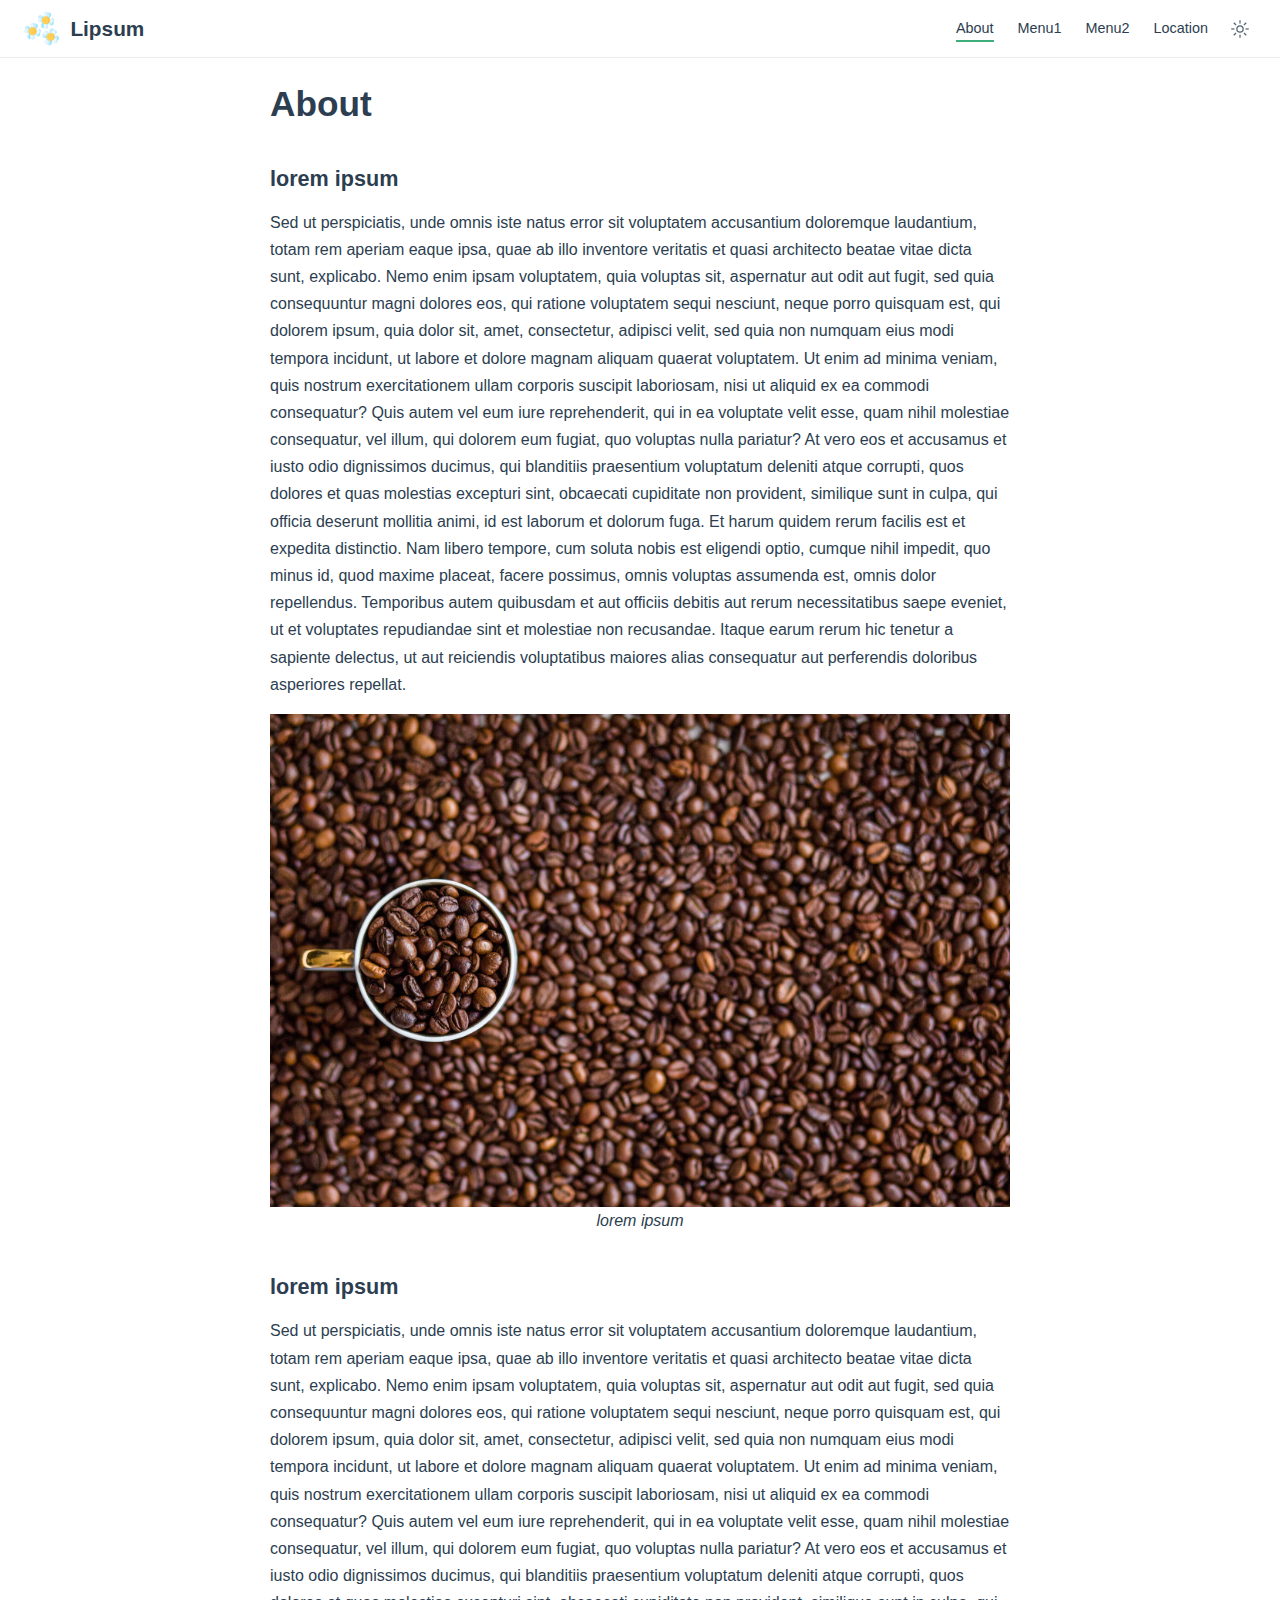
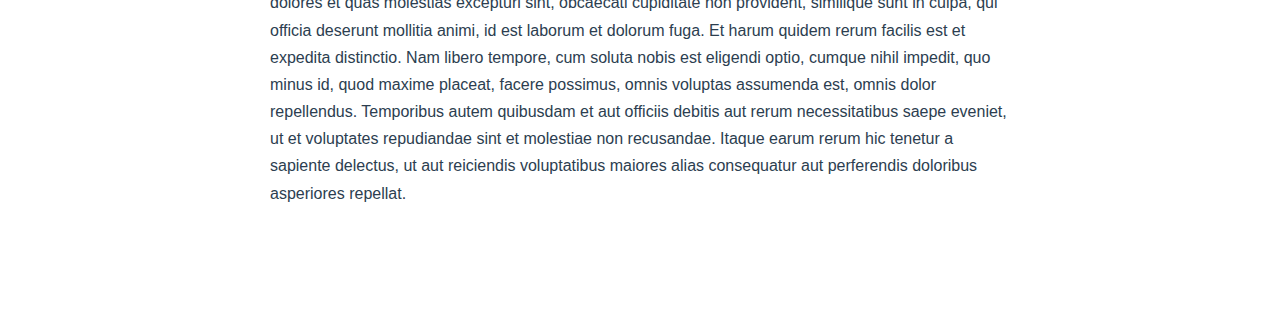
==== about/index.html @ 34686d44 "Add files via upload" ====
<!DOCTYPE html>
<html lang="ko-KR">
  <head>
    <meta charset="utf-8">
    <meta name="viewport" content="width=device-width,initial-scale=1">
    <meta name="generator" content="VuePress 2.0.0-beta.61">
    <style>
      :root {
        --c-bg: #fff;
      }
      html.dark {
        --c-bg: #22272e;
      }
      html, body {
        background-color: var(--c-bg);
      }
    </style>
    <script>
      const userMode = localStorage.getItem('vuepress-color-scheme');
			const systemDarkMode = window.matchMedia && window.matchMedia('(prefers-color-scheme: dark)').matches;
			if (userMode === 'dark' || (userMode !== 'light' && systemDarkMode)) {
				document.documentElement.classList.toggle('dark', true);
			}
    </script>
    <link rel="apple-touch-icon" sizes="180x180" href="/favicons/apple-touch-icon.png"><link rel="icon" type="image/png" sizes="32x32" href="/favicons/favicon-32x32.png"><link rel="icon" type="image/png" sizes="16x16" href="/favicons/favicon-16x16.png"><meta name="theme-color" content="#D1B2FF"><meta name="apple-mobile-web-app-capable" content="yes"><meta name="apple-mobile-web-app-status-bar-style" content="black"><title>About | Lipsum</title><meta name="description" content="Cafe">
    <link rel="preload" href="/assets/style-5d824f1e.css" as="style"><link rel="stylesheet" href="/assets/style-5d824f1e.css">
    <link rel="modulepreload" href="/assets/app-de735437.js"><link rel="modulepreload" href="/assets/framework-5866ffd3.js"><link rel="modulepreload" href="/assets/index.html-fab4d323.js"><link rel="modulepreload" href="/assets/index.html-3b6bb84c.js"><link rel="prefetch" href="/assets/index.html-9b35e7f8.js" as="script"><link rel="prefetch" href="/assets/index.html-fa5dcf3d.js" as="script"><link rel="prefetch" href="/assets/index.html-736f714b.js" as="script"><link rel="prefetch" href="/assets/index.html-6a7dbe11.js" as="script"><link rel="prefetch" href="/assets/404.html-9cdd6983.js" as="script"><link rel="prefetch" href="/assets/index.html-b809455c.js" as="script"><link rel="prefetch" href="/assets/index.html-1dd5ed06.js" as="script"><link rel="prefetch" href="/assets/index.html-09a41ebb.js" as="script"><link rel="prefetch" href="/assets/index.html-8ead0cdd.js" as="script"><link rel="prefetch" href="/assets/404.html-87d54bd8.js" as="script"><link rel="prefetch" href="/assets/CustomHome-8ea6eb92.js" as="script">
  </head>
  <body>
    <div id="app"><!--[--><div class="theme-container no-sidebar"><!--[--><header class="navbar"><div class="toggle-sidebar-button" title="toggle sidebar" aria-expanded="false" role="button" tabindex="0"><div class="icon" aria-hidden="true"><span></span><span></span><span></span></div></div><span><a href="/" class=""><img class="logo" src="/chamomile.png" alt="Lipsum"><span class="site-name can-hide">Lipsum</span></a></span><div class="navbar-items-wrapper" style=""><!--[--><!--]--><nav class="navbar-items can-hide"><!--[--><div class="navbar-item"><a aria-current="page" href="/about/" class="router-link-active router-link-exact-active router-link-active" aria-label="About"><!--[--><!--]--> About <!--[--><!--]--></a></div><div class="navbar-item"><a href="/menu/" class="" aria-label="Menu1"><!--[--><!--]--> Menu1 <!--[--><!--]--></a></div><div class="navbar-item"><a href="/menu2/" class="" aria-label="Menu2"><!--[--><!--]--> Menu2 <!--[--><!--]--></a></div><div class="navbar-item"><a href="/location/" class="" aria-label="Location"><!--[--><!--]--> Location <!--[--><!--]--></a></div><!--]--></nav><!--[--><!--]--><button class="toggle-color-mode-button" title="toggle color mode"><svg style="" class="icon" focusable="false" viewBox="0 0 32 32"><path d="M16 12.005a4 4 0 1 1-4 4a4.005 4.005 0 0 1 4-4m0-2a6 6 0 1 0 6 6a6 6 0 0 0-6-6z" fill="currentColor"></path><path d="M5.394 6.813l1.414-1.415l3.506 3.506L8.9 10.318z" fill="currentColor"></path><path d="M2 15.005h5v2H2z" fill="currentColor"></path><path d="M5.394 25.197L8.9 21.691l1.414 1.415l-3.506 3.505z" fill="currentColor"></path><path d="M15 25.005h2v5h-2z" fill="currentColor"></path><path d="M21.687 23.106l1.414-1.415l3.506 3.506l-1.414 1.414z" fill="currentColor"></path><path d="M25 15.005h5v2h-5z" fill="currentColor"></path><path d="M21.687 8.904l3.506-3.506l1.414 1.415l-3.506 3.505z" fill="currentColor"></path><path d="M15 2.005h2v5h-2z" fill="currentColor"></path></svg><svg style="display:none;" class="icon" focusable="false" viewBox="0 0 32 32"><path d="M13.502 5.414a15.075 15.075 0 0 0 11.594 18.194a11.113 11.113 0 0 1-7.975 3.39c-.138 0-.278.005-.418 0a11.094 11.094 0 0 1-3.2-21.584M14.98 3a1.002 1.002 0 0 0-.175.016a13.096 13.096 0 0 0 1.825 25.981c.164.006.328 0 .49 0a13.072 13.072 0 0 0 10.703-5.555a1.01 1.01 0 0 0-.783-1.565A13.08 13.08 0 0 1 15.89 4.38A1.015 1.015 0 0 0 14.98 3z" fill="currentColor"></path></svg></button><!----></div></header><!--]--><div class="sidebar-mask"></div><!--[--><aside class="sidebar"><nav class="navbar-items"><!--[--><div class="navbar-item"><a aria-current="page" href="/about/" class="router-link-active router-link-exact-active router-link-active" aria-label="About"><!--[--><!--]--> About <!--[--><!--]--></a></div><div class="navbar-item"><a href="/menu/" class="" aria-label="Menu1"><!--[--><!--]--> Menu1 <!--[--><!--]--></a></div><div class="navbar-item"><a href="/menu2/" class="" aria-label="Menu2"><!--[--><!--]--> Menu2 <!--[--><!--]--></a></div><div class="navbar-item"><a href="/location/" class="" aria-label="Location"><!--[--><!--]--> Location <!--[--><!--]--></a></div><!--]--></nav><!--[--><!--]--><!----><!--[--><!--]--></aside><!--]--><!--[--><main class="page"><!--[--><!--]--><div class="theme-default-content"><!--[--><!--]--><div><h1 id="about" tabindex="-1"><a class="header-anchor" href="#about" aria-hidden="true">#</a> About</h1><h3 id="lorem-ipsum" tabindex="-1"><a class="header-anchor" href="#lorem-ipsum" aria-hidden="true">#</a> lorem ipsum</h3><p>Sed ut perspiciatis, unde omnis iste natus error sit voluptatem accusantium doloremque laudantium, totam rem aperiam eaque ipsa, quae ab illo inventore veritatis et quasi architecto beatae vitae dicta sunt, explicabo. Nemo enim ipsam voluptatem, quia voluptas sit, aspernatur aut odit aut fugit, sed quia consequuntur magni dolores eos, qui ratione voluptatem sequi nesciunt, neque porro quisquam est, qui dolorem ipsum, quia dolor sit, amet, consectetur, adipisci velit, sed quia non numquam eius modi tempora incidunt, ut labore et dolore magnam aliquam quaerat voluptatem. Ut enim ad minima veniam, quis nostrum exercitationem ullam corporis suscipit laboriosam, nisi ut aliquid ex ea commodi consequatur? Quis autem vel eum iure reprehenderit, qui in ea voluptate velit esse, quam nihil molestiae consequatur, vel illum, qui dolorem eum fugiat, quo voluptas nulla pariatur? At vero eos et accusamus et iusto odio dignissimos ducimus, qui blanditiis praesentium voluptatum deleniti atque corrupti, quos dolores et quas molestias excepturi sint, obcaecati cupiditate non provident, similique sunt in culpa, qui officia deserunt mollitia animi, id est laborum et dolorum fuga. Et harum quidem rerum facilis est et expedita distinctio. Nam libero tempore, cum soluta nobis est eligendi optio, cumque nihil impedit, quo minus id, quod maxime placeat, facere possimus, omnis voluptas assumenda est, omnis dolor repellendus. Temporibus autem quibusdam et aut officiis debitis aut rerum necessitatibus saepe eveniet, ut et voluptates repudiandae sint et molestiae non recusandae. Itaque earum rerum hic tenetur a sapiente delectus, ut aut reiciendis voluptatibus maiores alias consequatur aut perferendis doloribus asperiores repellat.</p><p><img src="/assets/coffee-bean-3201edac.jpg" alt="coffee bean"><em>lorem ipsum</em></p><h3 id="lorem-ipsum-1" tabindex="-1"><a class="header-anchor" href="#lorem-ipsum-1" aria-hidden="true">#</a> lorem ipsum</h3><p>Sed ut perspiciatis, unde omnis iste natus error sit voluptatem accusantium doloremque laudantium, totam rem aperiam eaque ipsa, quae ab illo inventore veritatis et quasi architecto beatae vitae dicta sunt, explicabo. Nemo enim ipsam voluptatem, quia voluptas sit, aspernatur aut odit aut fugit, sed quia consequuntur magni dolores eos, qui ratione voluptatem sequi nesciunt, neque porro quisquam est, qui dolorem ipsum, quia dolor sit, amet, consectetur, adipisci velit, sed quia non numquam eius modi tempora incidunt, ut labore et dolore magnam aliquam quaerat voluptatem. Ut enim ad minima veniam, quis nostrum exercitationem ullam corporis suscipit laboriosam, nisi ut aliquid ex ea commodi consequatur? Quis autem vel eum iure reprehenderit, qui in ea voluptate velit esse, quam nihil molestiae consequatur, vel illum, qui dolorem eum fugiat, quo voluptas nulla pariatur? At vero eos et accusamus et iusto odio dignissimos ducimus, qui blanditiis praesentium voluptatum deleniti atque corrupti, quos dolores et quas molestias excepturi sint, obcaecati cupiditate non provident, similique sunt in culpa, qui officia deserunt mollitia animi, id est laborum et dolorum fuga. Et harum quidem rerum facilis est et expedita distinctio. Nam libero tempore, cum soluta nobis est eligendi optio, cumque nihil impedit, quo minus id, quod maxime placeat, facere possimus, omnis voluptas assumenda est, omnis dolor repellendus. Temporibus autem quibusdam et aut officiis debitis aut rerum necessitatibus saepe eveniet, ut et voluptates repudiandae sint et molestiae non recusandae. Itaque earum rerum hic tenetur a sapiente delectus, ut aut reiciendis voluptatibus maiores alias consequatur aut perferendis doloribus asperiores repellat.</p></div><!--[--><!--]--></div><footer class="page-meta"><!----><!----><!----></footer><!----><!--[--><!--]--></main><!--]--></div><!----><!--]--></div>
    <script type="module" src="/assets/app-de735437.js" defer></script>
  </body>
</html>
---- assets/style-5d824f1e.css ----
@import"https://fonts.googleapis.com/css2?family=Noto+Sans+KR:wght@100;400;500;700&display=swap";:root{--back-to-top-z-index: 5;--back-to-top-color: #3eaf7c;--back-to-top-color-hover: #71cda3}.back-to-top{cursor:pointer;position:fixed;bottom:2rem;right:2.5rem;width:2rem;height:1.2rem;background-color:var(--back-to-top-color);-webkit-mask:url(/assets/back-to-top-8efcbe56.svg) no-repeat;mask:url(/assets/back-to-top-8efcbe56.svg) no-repeat;z-index:var(--back-to-top-z-index)}.back-to-top:hover{background-color:var(--back-to-top-color-hover)}@media (max-width: 959px){.back-to-top{display:none}}@media print{.back-to-top{display:none}}.back-to-top-enter-active,.back-to-top-leave-active{transition:opacity .3s}.back-to-top-enter-from,.back-to-top-leave-to{opacity:0}:root{--external-link-icon-color: #aaa}.external-link-icon{position:relative;display:inline-block;color:var(--external-link-icon-color);vertical-align:middle;top:-1px}@media print{.external-link-icon{display:none}}.external-link-icon-sr-only{position:absolute;width:1px;height:1px;padding:0;margin:-1px;overflow:hidden;clip:rect(0,0,0,0);white-space:nowrap;border-width:0;-webkit-user-select:none;-moz-user-select:none;user-select:none}:root{--medium-zoom-z-index: 100;--medium-zoom-bg-color: #ffffff;--medium-zoom-opacity: 1}.medium-zoom-overlay{background-color:var(--medium-zoom-bg-color)!important;z-index:var(--medium-zoom-z-index)}.medium-zoom-overlay~img{z-index:calc(var(--medium-zoom-z-index) + 1)}.medium-zoom--opened .medium-zoom-overlay{opacity:var(--medium-zoom-opacity)}:root{--nprogress-color: #29d;--nprogress-z-index: 1031}#nprogress{pointer-events:none}#nprogress .bar{background:var(--nprogress-color);position:fixed;z-index:var(--nprogress-z-index);top:0;left:0;width:100%;height:2px}:root{--c-brand: #3eaf7c;--c-brand-light: #4abf8a;--c-bg: #ffffff;--c-bg-light: #f3f4f5;--c-bg-lighter: #eeeeee;--c-bg-dark: #ebebec;--c-bg-darker: #e6e6e6;--c-bg-navbar: var(--c-bg);--c-bg-sidebar: var(--c-bg);--c-bg-arrow: #cccccc;--c-text: #2c3e50;--c-text-accent: var(--c-brand);--c-text-light: #3a5169;--c-text-lighter: #4e6e8e;--c-text-lightest: #6a8bad;--c-text-quote: #999999;--c-border: #eaecef;--c-border-dark: #dfe2e5;--c-tip: #42b983;--c-tip-bg: var(--c-bg-light);--c-tip-title: var(--c-text);--c-tip-text: var(--c-text);--c-tip-text-accent: var(--c-text-accent);--c-warning: #ffc310;--c-warning-bg: #fffae3;--c-warning-bg-light: #fff3ba;--c-warning-bg-lighter: #fff0b0;--c-warning-border-dark: #f7dc91;--c-warning-details-bg: #fff5ca;--c-warning-title: #f1b300;--c-warning-text: #746000;--c-warning-text-accent: #edb100;--c-warning-text-light: #c1971c;--c-warning-text-quote: #ccab49;--c-danger: #f11e37;--c-danger-bg: #ffe0e0;--c-danger-bg-light: #ffcfde;--c-danger-bg-lighter: #ffc9c9;--c-danger-border-dark: #f1abab;--c-danger-details-bg: #ffd4d4;--c-danger-title: #ed1e2c;--c-danger-text: #660000;--c-danger-text-accent: #bd1a1a;--c-danger-text-light: #b5474d;--c-danger-text-quote: #c15b5b;--c-details-bg: #eeeeee;--c-badge-tip: var(--c-tip);--c-badge-warning: #ecc808;--c-badge-warning-text: var(--c-bg);--c-badge-danger: #dc2626;--c-badge-danger-text: var(--c-bg);--t-color: .3s ease;--t-transform: .3s ease;--code-bg-color: #282c34;--code-hl-bg-color: rgba(0, 0, 0, .66);--code-ln-color: #9e9e9e;--code-ln-wrapper-width: 3.5rem;--font-family: -apple-system, BlinkMacSystemFont, "Segoe UI", Roboto, Oxygen, Ubuntu, Cantarell, "Fira Sans", "Droid Sans", "Helvetica Neue", sans-serif;--font-family-code: Consolas, Monaco, "Andale Mono", "Ubuntu Mono", monospace;--navbar-height: 3.6rem;--navbar-padding-v: .7rem;--navbar-padding-h: 1.5rem;--sidebar-width: 20rem;--sidebar-width-mobile: calc(var(--sidebar-width) * .82);--content-width: 740px;--homepage-width: 960px}.back-to-top{--back-to-top-color: var(--c-brand);--back-to-top-color-hover: var(--c-brand-light)}.DocSearch{--docsearch-primary-color: var(--c-brand);--docsearch-text-color: var(--c-text);--docsearch-highlight-color: var(--c-brand);--docsearch-muted-color: var(--c-text-quote);--docsearch-container-background: rgba(9, 10, 17, .8);--docsearch-modal-background: var(--c-bg-light);--docsearch-searchbox-background: var(--c-bg-lighter);--docsearch-searchbox-focus-background: var(--c-bg);--docsearch-searchbox-shadow: inset 0 0 0 2px var(--c-brand);--docsearch-hit-color: var(--c-text-light);--docsearch-hit-active-color: var(--c-bg);--docsearch-hit-background: var(--c-bg);--docsearch-hit-shadow: 0 1px 3px 0 var(--c-border-dark);--docsearch-footer-background: var(--c-bg)}.external-link-icon{--external-link-icon-color: var(--c-text-quote)}.medium-zoom-overlay{--medium-zoom-bg-color: var(--c-bg)}#nprogress{--nprogress-color: var(--c-brand)}.pwa-popup{--pwa-popup-text-color: var(--c-text);--pwa-popup-bg-color: var(--c-bg);--pwa-popup-border-color: var(--c-brand);--pwa-popup-shadow: 0 4px 16px var(--c-brand);--pwa-popup-btn-text-color: var(--c-bg);--pwa-popup-btn-bg-color: var(--c-brand);--pwa-popup-btn-hover-bg-color: var(--c-brand-light)}.search-box{--search-bg-color: var(--c-bg);--search-accent-color: var(--c-brand);--search-text-color: var(--c-text);--search-border-color: var(--c-border);--search-item-text-color: var(--c-text-lighter);--search-item-focus-bg-color: var(--c-bg-light)}html.dark{--c-brand: #3aa675;--c-brand-light: #349469;--c-bg: #22272e;--c-bg-light: #2b313a;--c-bg-lighter: #262c34;--c-bg-dark: #343b44;--c-bg-darker: #37404c;--c-text: #adbac7;--c-text-light: #96a7b7;--c-text-lighter: #8b9eb0;--c-text-lightest: #8094a8;--c-border: #3e4c5a;--c-border-dark: #34404c;--c-tip: #318a62;--c-warning: #e0ad15;--c-warning-bg: #2d2f2d;--c-warning-bg-light: #423e2a;--c-warning-bg-lighter: #44442f;--c-warning-border-dark: #957c35;--c-warning-details-bg: #39392d;--c-warning-title: #fdca31;--c-warning-text: #d8d96d;--c-warning-text-accent: #ffbf00;--c-warning-text-light: #ddb84b;--c-warning-text-quote: #ccab49;--c-danger: #fc1e38;--c-danger-bg: #39232c;--c-danger-bg-light: #4b2b35;--c-danger-bg-lighter: #553040;--c-danger-border-dark: #a25151;--c-danger-details-bg: #482936;--c-danger-title: #fc2d3b;--c-danger-text: #ea9ca0;--c-danger-text-accent: #fd3636;--c-danger-text-light: #d9777c;--c-danger-text-quote: #d56b6b;--c-details-bg: #323843;--c-badge-warning: var(--c-warning);--c-badge-warning-text: #3c2e05;--c-badge-danger: var(--c-danger);--c-badge-danger-text: #401416;--code-hl-bg-color: #363b46}html.dark .DocSearch{--docsearch-logo-color: var(--c-text);--docsearch-modal-shadow: inset 1px 1px 0 0 #2c2e40, 0 3px 8px 0 #000309;--docsearch-key-shadow: inset 0 -2px 0 0 #282d55, inset 0 0 1px 1px #51577d, 0 2px 2px 0 rgba(3, 4, 9, .3);--docsearch-key-gradient: linear-gradient(-225deg, #444950, #1c1e21);--docsearch-footer-shadow: inset 0 1px 0 0 rgba(73, 76, 106, .5), 0 -4px 8px 0 rgba(0, 0, 0, .2)}html,body{padding:0;margin:0;background-color:var(--c-bg);transition:background-color var(--t-color)}html.dark{color-scheme:dark}html{font-size:16px}body{font-family:var(--font-family);-webkit-font-smoothing:antialiased;-moz-osx-font-smoothing:grayscale;font-size:1rem;color:var(--c-text)}a{font-weight:500;color:var(--c-text-accent);text-decoration:none;overflow-wrap:break-word}p a code{font-weight:400;color:var(--c-text-accent)}kbd{font-family:var(--font-family-code);color:var(--c-text);background:var(--c-bg-lighter);border:solid .15rem var(--c-border-dark);border-bottom:solid .25rem var(--c-border-dark);border-radius:.15rem;padding:0 .15em}code{font-family:var(--font-family-code);color:var(--c-text-lighter);padding:.25rem .5rem;margin:0;font-size:.85em;background-color:var(--c-bg-light);border-radius:3px;overflow-wrap:break-word;transition:background-color var(--t-color)}blockquote{font-size:1rem;color:var(--c-text-quote);border-left:.2rem solid var(--c-border-dark);margin:1rem 0;padding:.25rem 0 .25rem 1rem;overflow-wrap:break-word}blockquote>p{margin:0}ul,ol{padding-left:1.2em}strong{font-weight:600}h1,h2,h3,h4,h5,h6{font-weight:600;line-height:1.25;overflow-wrap:break-word}h1:focus-visible,h2:focus-visible,h3:focus-visible,h4:focus-visible,h5:focus-visible,h6:focus-visible{outline:none}h1:hover .header-anchor,h2:hover .header-anchor,h3:hover .header-anchor,h4:hover .header-anchor,h5:hover .header-anchor,h6:hover .header-anchor{opacity:1}h1{font-size:2.2rem}h2{font-size:1.65rem;padding-bottom:.3rem;border-bottom:1px solid var(--c-border);transition:border-color var(--t-color)}h3{font-size:1.35rem}h4{font-size:1.15rem}h5{font-size:1.05rem}h6{font-size:1rem}a.header-anchor{font-size:.85em;float:left;margin-left:-.87em;padding-right:.23em;margin-top:.125em;opacity:0;-webkit-user-select:none;-moz-user-select:none;user-select:none}@media print{a.header-anchor{display:none}}a.header-anchor:hover{text-decoration:none}a.header-anchor:focus-visible{opacity:1}@media print{a[href^="http://"]:after,a[href^="https://"]:after{content:" (" attr(href) ") "}}p,ul,ol{line-height:1.7;overflow-wrap:break-word}hr{border:0;border-top:1px solid var(--c-border)}table{border-collapse:collapse;margin:1rem 0;display:block;overflow-x:auto;transition:border-color var(--t-color)}tr{border-top:1px solid var(--c-border-dark);transition:border-color var(--t-color)}tr:nth-child(2n){background-color:var(--c-bg-light);transition:background-color var(--t-color)}tr:nth-child(2n) code{background-color:var(--c-bg-dark)}th,td{padding:.6em 1em;border:1px solid var(--c-border-dark);transition:border-color var(--t-color)}.arrow{display:inline-block;width:0;height:0}.arrow.up{border-left:4px solid transparent;border-right:4px solid transparent;border-bottom:6px solid var(--c-bg-arrow)}.arrow.down{border-left:4px solid transparent;border-right:4px solid transparent;border-top:6px solid var(--c-bg-arrow)}.arrow.right{border-top:4px solid transparent;border-bottom:4px solid transparent;border-left:6px solid var(--c-bg-arrow)}.arrow.left{border-top:4px solid transparent;border-bottom:4px solid transparent;border-right:6px solid var(--c-bg-arrow)}.badge{display:inline-block;font-size:14px;font-weight:600;height:18px;line-height:18px;border-radius:3px;padding:0 6px;color:var(--c-bg);vertical-align:top;transition:color var(--t-color),background-color var(--t-color)}.badge.tip{background-color:var(--c-badge-tip)}.badge.warning{background-color:var(--c-badge-warning);color:var(--c-badge-warning-text)}.badge.danger{background-color:var(--c-badge-danger);color:var(--c-badge-danger-text)}.badge+.badge{margin-left:5px}code[class*=language-],pre[class*=language-]{color:#ccc;background:none;font-family:var(--font-family-code);font-size:1em;text-align:left;white-space:pre;word-spacing:normal;word-break:normal;word-wrap:normal;line-height:1.5;-moz-tab-size:4;-o-tab-size:4;tab-size:4;-webkit-hyphens:none;hyphens:none}pre[class*=language-]{padding:1em;margin:.5em 0;overflow:auto}:not(pre)>code[class*=language-],pre[class*=language-]{background:#2d2d2d}:not(pre)>code[class*=language-]{padding:.1em;border-radius:.3em;white-space:normal}.token.comment,.token.block-comment,.token.prolog,.token.doctype,.token.cdata{color:#999}.token.punctuation{color:#ccc}.token.tag,.token.attr-name,.token.namespace,.token.deleted{color:#ec5975}.token.function-name{color:#6196cc}.token.boolean,.token.number,.token.function{color:#f08d49}.token.property,.token.class-name,.token.constant,.token.symbol{color:#f8c555}.token.selector,.token.important,.token.atrule,.token.keyword,.token.builtin{color:#cc99cd}.token.string,.token.char,.token.attr-value,.token.regex,.token.variable{color:#7ec699}.token.operator,.token.entity,.token.url{color:#67cdcc}.token.important,.token.bold{font-weight:700}.token.italic{font-style:italic}.token.entity{cursor:help}.token.inserted{color:#3eaf7c}.theme-default-content pre,.theme-default-content pre[class*=language-]{line-height:1.375;padding:1.3rem 1.5rem;margin:.85rem 0;border-radius:6px;overflow:auto}.theme-default-content pre code,.theme-default-content pre[class*=language-] code{color:#fff;padding:0;background-color:transparent!important;border-radius:0;overflow-wrap:unset;-webkit-font-smoothing:auto;-moz-osx-font-smoothing:auto}.theme-default-content .line-number{font-family:var(--font-family-code)}div[class*=language-]{position:relative;background-color:var(--code-bg-color);border-radius:6px}div[class*=language-]:before{content:attr(data-ext);position:absolute;z-index:3;top:.8em;right:1em;font-size:.75rem;color:var(--code-ln-color)}div[class*=language-] pre,div[class*=language-] pre[class*=language-]{background:transparent!important;position:relative;z-index:1}div[class*=language-] .highlight-lines{-webkit-user-select:none;-moz-user-select:none;user-select:none;padding-top:1.3rem;position:absolute;top:0;left:0;width:100%;line-height:1.375}div[class*=language-] .highlight-lines .highlight-line{background-color:var(--code-hl-bg-color)}div[class*=language-]:not(.line-numbers-mode) .line-numbers{display:none}div[class*=language-].line-numbers-mode .highlight-lines .highlight-line{position:relative}div[class*=language-].line-numbers-mode .highlight-lines .highlight-line:before{content:" ";position:absolute;z-index:2;left:0;top:0;display:block;width:var(--code-ln-wrapper-width);height:100%}div[class*=language-].line-numbers-mode pre{margin-left:var(--code-ln-wrapper-width);padding-left:1rem;vertical-align:middle}div[class*=language-].line-numbers-mode .line-numbers{position:absolute;top:0;width:var(--code-ln-wrapper-width);text-align:center;color:var(--code-ln-color);padding-top:1.25rem;line-height:1.375;counter-reset:line-number}div[class*=language-].line-numbers-mode .line-numbers .line-number{position:relative;z-index:3;-webkit-user-select:none;-moz-user-select:none;user-select:none;height:1.375em}div[class*=language-].line-numbers-mode .line-numbers .line-number:before{counter-increment:line-number;content:counter(line-number);font-size:.85em}div[class*=language-].line-numbers-mode:after{content:"";position:absolute;top:0;left:0;width:var(--code-ln-wrapper-width);height:100%;border-radius:6px 0 0 6px;border-right:1px solid var(--code-hl-bg-color)}@media (max-width: 419px){.theme-default-content div[class*=language-]{margin:.85rem -1.5rem;border-radius:0}}.code-group__nav{margin-top:.85rem;margin-bottom:calc(-1.7rem - 6px);padding-bottom:calc(1.7rem - 6px);padding-left:10px;padding-top:10px;border-top-left-radius:6px;border-top-right-radius:6px;background-color:var(--code-bg-color)}.code-group__ul{margin:auto 0;padding-left:0;display:inline-flex;list-style:none}.code-group__nav-tab{border:0;padding:5px;cursor:pointer;background-color:transparent;font-size:.85em;line-height:1.4;color:#ffffffe6;font-weight:600}.code-group__nav-tab:focus{outline:none}.code-group__nav-tab:focus-visible{outline:1px solid rgba(255,255,255,.9)}.code-group__nav-tab-active{border-bottom:var(--c-brand) 1px solid}@media (max-width: 419px){.code-group__nav{margin-left:-1.5rem;margin-right:-1.5rem;border-radius:0}}.code-group-item{display:none}.code-group-item__active{display:block}.code-group-item>pre{background-color:orange}.custom-container{transition:color var(--t-color),border-color var(--t-color),background-color var(--t-color)}.custom-container .custom-container-title{font-weight:600}.custom-container .custom-container-title:not(:only-child){margin-bottom:-.4rem}.custom-container.tip,.custom-container.warning,.custom-container.danger{padding:.1rem 1.5rem;border-left-width:.5rem;border-left-style:solid;margin:1rem 0}.custom-container.tip{border-color:var(--c-tip);background-color:var(--c-tip-bg);color:var(--c-tip-text)}.custom-container.tip .custom-container-title{color:var(--c-tip-title)}.custom-container.tip a{color:var(--c-tip-text-accent)}.custom-container.tip code{background-color:var(--c-bg-dark)}.custom-container.warning{border-color:var(--c-warning);background-color:var(--c-warning-bg);color:var(--c-warning-text)}.custom-container.warning .custom-container-title{color:var(--c-warning-title)}.custom-container.warning a{color:var(--c-warning-text-accent)}.custom-container.warning blockquote{border-left-color:var(--c-warning-border-dark);color:var(--c-warning-text-quote)}.custom-container.warning code{color:var(--c-warning-text-light);background-color:var(--c-warning-bg-light)}.custom-container.warning details{background-color:var(--c-warning-details-bg)}.custom-container.warning details code{background-color:var(--c-warning-bg-lighter)}.custom-container.warning .external-link-icon{--external-link-icon-color: var(--c-warning-text-quote)}.custom-container.danger{border-color:var(--c-danger);background-color:var(--c-danger-bg);color:var(--c-danger-text)}.custom-container.danger .custom-container-title{color:var(--c-danger-title)}.custom-container.danger a{color:var(--c-danger-text-accent)}.custom-container.danger blockquote{border-left-color:var(--c-danger-border-dark);color:var(--c-danger-text-quote)}.custom-container.danger code{color:var(--c-danger-text-light);background-color:var(--c-danger-bg-light)}.custom-container.danger details{background-color:var(--c-danger-details-bg)}.custom-container.danger details code{background-color:var(--c-danger-bg-lighter)}.custom-container.danger .external-link-icon{--external-link-icon-color: var(--c-danger-text-quote)}.custom-container.details{display:block;position:relative;border-radius:2px;margin:1.6em 0;padding:1.6em;background-color:var(--c-details-bg)}.custom-container.details code{background-color:var(--c-bg-darker)}.custom-container.details h4{margin-top:0}.custom-container.details figure:last-child,.custom-container.details p:last-child{margin-bottom:0;padding-bottom:0}.custom-container.details summary{outline:none;cursor:pointer}.home{padding:var(--navbar-height) 2rem 0;max-width:var(--homepage-width);margin:0 auto;display:block}.home .hero{text-align:center}.home .hero img{max-width:100%;max-height:280px;display:block;margin:3rem auto 1.5rem}.home .hero h1{font-size:3rem}.home .hero h1,.home .hero .description,.home .hero .actions{margin:1.8rem auto}.home .hero .actions{display:flex;flex-wrap:wrap;gap:1rem;justify-content:center}.home .hero .description{max-width:35rem;font-size:1.6rem;line-height:1.3;color:var(--c-text-lightest)}.home .hero .action-button{display:inline-block;font-size:1.2rem;padding:.8rem 1.6rem;border-width:2px;border-style:solid;border-radius:4px;transition:background-color var(--t-color);box-sizing:border-box}.home .hero .action-button.primary{color:var(--c-bg);background-color:var(--c-brand);border-color:var(--c-brand)}.home .hero .action-button.primary:hover{background-color:var(--c-brand-light)}.home .hero .action-button.secondary{color:var(--c-brand);background-color:var(--c-bg);border-color:var(--c-brand)}.home .hero .action-button.secondary:hover{color:var(--c-bg);background-color:var(--c-brand-light)}.home .features{border-top:1px solid var(--c-border);transition:border-color var(--t-color);padding:1.2rem 0;margin-top:2.5rem;display:flex;flex-wrap:wrap;align-items:flex-start;align-content:stretch;justify-content:space-between}.home .feature{flex-grow:1;flex-basis:30%;max-width:30%}.home .feature h2{font-size:1.4rem;font-weight:500;border-bottom:none;padding-bottom:0;color:var(--c-text-light)}.home .feature p{color:var(--c-text-lighter)}.home .theme-default-content{padding:0;margin:0}.home .footer{padding:2.5rem;border-top:1px solid var(--c-border);text-align:center;color:var(--c-text-lighter);transition:border-color var(--t-color)}@media (max-width: 719px){.home .features{flex-direction:column}.home .feature{max-width:100%;padding:0 2.5rem}}@media (max-width: 419px){.home{padding-left:1.5rem;padding-right:1.5rem}.home .hero img{max-height:210px;margin:2rem auto 1.2rem}.home .hero h1{font-size:2rem}.home .hero h1,.home .hero .description,.home .hero .actions{margin:1.2rem auto}.home .hero .description{font-size:1.2rem}.home .hero .action-button{font-size:1rem;padding:.6rem 1.2rem}.home .feature h2{font-size:1.25rem}}.page{padding-top:var(--navbar-height);padding-left:var(--sidebar-width)}.navbar{position:fixed;z-index:20;top:0;left:0;right:0;height:var(--navbar-height);box-sizing:border-box;border-bottom:1px solid var(--c-border);background-color:var(--c-bg-navbar);transition:background-color var(--t-color),border-color var(--t-color)}.sidebar{font-size:16px;width:var(--sidebar-width);position:fixed;z-index:10;margin:0;top:var(--navbar-height);left:0;bottom:0;box-sizing:border-box;border-right:1px solid var(--c-border);overflow-y:auto;scrollbar-width:thin;scrollbar-color:var(--c-brand) var(--c-border);background-color:var(--c-bg-sidebar);transition:transform var(--t-transform),background-color var(--t-color),border-color var(--t-color)}.sidebar::-webkit-scrollbar{width:7px}.sidebar::-webkit-scrollbar-track{background-color:var(--c-border)}.sidebar::-webkit-scrollbar-thumb{background-color:var(--c-brand)}.sidebar-mask{position:fixed;z-index:9;top:0;left:0;width:100vw;height:100vh;display:none}.theme-container.sidebar-open .sidebar-mask{display:block}.theme-container.sidebar-open .navbar>.toggle-sidebar-button .icon span:nth-child(1){transform:rotate(45deg) translate3d(5.5px,5.5px,0)}.theme-container.sidebar-open .navbar>.toggle-sidebar-button .icon span:nth-child(2){transform:scale3d(0,1,1)}.theme-container.sidebar-open .navbar>.toggle-sidebar-button .icon span:nth-child(3){transform:rotate(-45deg) translate3d(6px,-6px,0)}.theme-container.sidebar-open .navbar>.toggle-sidebar-button .icon span:nth-child(1),.theme-container.sidebar-open .navbar>.toggle-sidebar-button .icon span:nth-child(3){transform-origin:center}.theme-container.no-navbar .theme-default-content h1,.theme-container.no-navbar .theme-default-content h2,.theme-container.no-navbar .theme-default-content h3,.theme-container.no-navbar .theme-default-content h4,.theme-container.no-navbar .theme-default-content h5,.theme-container.no-navbar .theme-default-content h6{margin-top:1.5rem;padding-top:0}.theme-container.no-navbar .page{padding-top:0}.theme-container.no-navbar .sidebar{top:0}.theme-container.no-sidebar .sidebar{display:none}@media (max-width: 719px){.theme-container.no-sidebar .sidebar{display:block}}.theme-container.no-sidebar .page{padding-left:0}.theme-default-content a:hover{text-decoration:underline}.theme-default-content img{max-width:100%}.theme-default-content h1,.theme-default-content h2,.theme-default-content h3,.theme-default-content h4,.theme-default-content h5,.theme-default-content h6{margin-top:calc(.5rem - var(--navbar-height));padding-top:calc(1rem + var(--navbar-height));margin-bottom:0}.theme-default-content h1:first-child,.theme-default-content h2:first-child,.theme-default-content h3:first-child,.theme-default-content h4:first-child,.theme-default-content h5:first-child,.theme-default-content h6:first-child{margin-bottom:1rem}.theme-default-content h1:first-child+p,.theme-default-content h1:first-child+pre,.theme-default-content h1:first-child+.custom-container,.theme-default-content h2:first-child+p,.theme-default-content h2:first-child+pre,.theme-default-content h2:first-child+.custom-container,.theme-default-content h3:first-child+p,.theme-default-content h3:first-child+pre,.theme-default-content h3:first-child+.custom-container,.theme-default-content h4:first-child+p,.theme-default-content h4:first-child+pre,.theme-default-content h4:first-child+.custom-container,.theme-default-content h5:first-child+p,.theme-default-content h5:first-child+pre,.theme-default-content h5:first-child+.custom-container,.theme-default-content h6:first-child+p,.theme-default-content h6:first-child+pre,.theme-default-content h6:first-child+.custom-container{margin-top:2rem}@media (max-width: 959px){.sidebar{font-size:15px;width:var(--sidebar-width-mobile)}.page{padding-left:var(--sidebar-width-mobile)}}@media (max-width: 719px){.sidebar{top:0;padding-top:var(--navbar-height);transform:translate(-100%)}.page{padding-left:0}.theme-container.sidebar-open .sidebar{transform:translate(0)}.theme-container.no-navbar .sidebar{padding-top:0}}@media (max-width: 419px){h1{font-size:1.9rem}}.navbar{--navbar-line-height: calc( var(--navbar-height) - 2 * var(--navbar-padding-v) );padding:var(--navbar-padding-v) var(--navbar-padding-h);line-height:var(--navbar-line-height)}.navbar .logo{height:var(--navbar-line-height);margin-right:var(--navbar-padding-v);vertical-align:top}.navbar .site-name{font-size:1.3rem;font-weight:600;color:var(--c-text);position:relative}.navbar .navbar-items-wrapper{display:flex;position:absolute;box-sizing:border-box;top:var(--navbar-padding-v);right:var(--navbar-padding-h);height:var(--navbar-line-height);padding-left:var(--navbar-padding-h);white-space:nowrap;font-size:.9rem}.navbar .navbar-items-wrapper .search-box{flex:0 0 auto;vertical-align:top}@media screen and (max-width: 719px){.navbar{padding-left:4rem}.navbar .site-name{display:block;width:calc(100vw - 11rem);overflow:hidden;white-space:nowrap;text-overflow:ellipsis}.navbar .can-hide{display:none}}.navbar-items{display:inline-block}@media print{.navbar-items{display:none}}.navbar-items a{display:inline-block;line-height:1.4rem;color:inherit}.navbar-items a:hover,.navbar-items a.router-link-active{color:var(--c-text)}.navbar-items .navbar-item{position:relative;display:inline-block;margin-left:1.5rem;line-height:var(--navbar-line-height)}.navbar-items .navbar-item:first-child{margin-left:0}.navbar-items .navbar-item>a:hover,.navbar-items .navbar-item>a.router-link-active{margin-bottom:-2px;border-bottom:2px solid var(--c-text-accent)}@media (max-width: 719px){.navbar-items .navbar-item{margin-left:0}.navbar-items .navbar-item>a:hover,.navbar-items .navbar-item>a.router-link-active{margin-bottom:0;border-bottom:none}.navbar-items a:hover,.navbar-items a.router-link-active{color:var(--c-text-accent)}}.toggle-sidebar-button{position:absolute;top:.6rem;left:1rem;display:none;padding:.6rem;cursor:pointer}.toggle-sidebar-button .icon{display:flex;flex-direction:column;justify-content:center;align-items:center;width:1.25rem;height:1.25rem;cursor:inherit}.toggle-sidebar-button .icon span{display:inline-block;width:100%;height:2px;border-radius:2px;background-color:var(--c-text);transition:transform var(--t-transform)}.toggle-sidebar-button .icon span:nth-child(2){margin:6px 0}@media screen and (max-width: 719px){.toggle-sidebar-button{display:block}}.toggle-color-mode-button{display:flex;margin:auto;margin-left:1rem;border:0;background:none;color:var(--c-text);opacity:.8;cursor:pointer}@media print{.toggle-color-mode-button{display:none}}.toggle-color-mode-button:hover{opacity:1}.toggle-color-mode-button .icon{width:1.25rem;height:1.25rem}.DocSearch{transition:background-color var(--t-color)}.navbar-dropdown-wrapper{cursor:pointer}.navbar-dropdown-wrapper .navbar-dropdown-title,.navbar-dropdown-wrapper .navbar-dropdown-title-mobile{display:block;font-size:.9rem;font-family:inherit;cursor:inherit;padding:inherit;line-height:1.4rem;background:transparent;border:none;font-weight:500;color:var(--c-text)}.navbar-dropdown-wrapper .navbar-dropdown-title:hover,.navbar-dropdown-wrapper .navbar-dropdown-title-mobile:hover{border-color:transparent}.navbar-dropdown-wrapper .navbar-dropdown-title .arrow,.navbar-dropdown-wrapper .navbar-dropdown-title-mobile .arrow{vertical-align:middle;margin-top:-1px;margin-left:.4rem}.navbar-dropdown-wrapper .navbar-dropdown-title-mobile{display:none;font-weight:600;font-size:inherit}.navbar-dropdown-wrapper .navbar-dropdown-title-mobile:hover{color:var(--c-text-accent)}.navbar-dropdown-wrapper .navbar-dropdown .navbar-dropdown-item{color:inherit;line-height:1.7rem}.navbar-dropdown-wrapper .navbar-dropdown .navbar-dropdown-item .navbar-dropdown-subtitle{margin:.45rem 0 0;border-top:1px solid var(--c-border);padding:1rem 0 .45rem;font-size:.9rem}.navbar-dropdown-wrapper .navbar-dropdown .navbar-dropdown-item .navbar-dropdown-subtitle>span{padding:0 1.5rem 0 1.25rem}.navbar-dropdown-wrapper .navbar-dropdown .navbar-dropdown-item .navbar-dropdown-subtitle>a{font-weight:inherit}.navbar-dropdown-wrapper .navbar-dropdown .navbar-dropdown-item .navbar-dropdown-subtitle>a.router-link-active:after{display:none}.navbar-dropdown-wrapper .navbar-dropdown .navbar-dropdown-item .navbar-dropdown-subitem-wrapper{padding:0;list-style:none}.navbar-dropdown-wrapper .navbar-dropdown .navbar-dropdown-item .navbar-dropdown-subitem-wrapper .navbar-dropdown-subitem{font-size:.9em}.navbar-dropdown-wrapper .navbar-dropdown .navbar-dropdown-item a{display:block;line-height:1.7rem;position:relative;border-bottom:none;font-weight:400;margin-bottom:0;padding:0 1.5rem 0 1.25rem}.navbar-dropdown-wrapper .navbar-dropdown .navbar-dropdown-item a:hover,.navbar-dropdown-wrapper .navbar-dropdown .navbar-dropdown-item a.router-link-active{color:var(--c-text-accent)}.navbar-dropdown-wrapper .navbar-dropdown .navbar-dropdown-item a.router-link-active:after{content:"";width:0;height:0;border-left:5px solid var(--c-text-accent);border-top:3px solid transparent;border-bottom:3px solid transparent;position:absolute;top:calc(50% - 2px);left:9px}.navbar-dropdown-wrapper .navbar-dropdown .navbar-dropdown-item:first-child .navbar-dropdown-subtitle{margin-top:0;padding-top:0;border-top:0}.navbar-dropdown-wrapper.mobile.open .navbar-dropdown-title,.navbar-dropdown-wrapper.mobile.open .navbar-dropdown-title-mobile{margin-bottom:.5rem}.navbar-dropdown-wrapper.mobile .navbar-dropdown-title,.navbar-dropdown-wrapper.mobile .navbar-dropdown-title-mobile{display:none}.navbar-dropdown-wrapper.mobile .navbar-dropdown-title-mobile{display:block}.navbar-dropdown-wrapper.mobile .navbar-dropdown{transition:height .1s ease-out;overflow:hidden}.navbar-dropdown-wrapper.mobile .navbar-dropdown .navbar-dropdown-item .navbar-dropdown-subtitle{border-top:0;margin-top:0;padding-top:0;padding-bottom:0}.navbar-dropdown-wrapper.mobile .navbar-dropdown .navbar-dropdown-item .navbar-dropdown-subtitle,.navbar-dropdown-wrapper.mobile .navbar-dropdown .navbar-dropdown-item>a{font-size:15px;line-height:2rem}.navbar-dropdown-wrapper.mobile .navbar-dropdown .navbar-dropdown-item .navbar-dropdown-subitem{font-size:14px;padding-left:1rem}.navbar-dropdown-wrapper:not(.mobile){height:1.8rem}.navbar-dropdown-wrapper:not(.mobile):hover .navbar-dropdown,.navbar-dropdown-wrapper:not(.mobile).open .navbar-dropdown{display:block!important}.navbar-dropdown-wrapper:not(.mobile).open:blur{display:none}.navbar-dropdown-wrapper:not(.mobile) .navbar-dropdown{display:none;height:auto!important;box-sizing:border-box;max-height:calc(100vh - 2.7rem);overflow-y:auto;position:absolute;top:100%;right:0;background-color:var(--c-bg-navbar);padding:.6rem 0;border:1px solid var(--c-border);border-bottom-color:var(--c-border-dark);text-align:left;border-radius:.25rem;white-space:nowrap;margin:0}.page{padding-bottom:2rem;display:block}.page .theme-default-content{max-width:var(--content-width);margin:0 auto;padding:2rem 2.5rem;padding-top:0}@media (max-width: 959px){.page .theme-default-content{padding:2rem}}@media (max-width: 419px){.page .theme-default-content{padding:1.5rem}}.page-meta{max-width:var(--content-width);margin:0 auto;padding:1rem 2.5rem;overflow:auto}@media (max-width: 959px){.page-meta{padding:2rem}}@media (max-width: 419px){.page-meta{padding:1.5rem}}.page-meta .meta-item{cursor:default;margin-top:.8rem}.page-meta .meta-item .meta-item-label{font-weight:500;color:var(--c-text-lighter)}.page-meta .meta-item .meta-item-info{font-weight:400;color:var(--c-text-quote)}.page-meta .edit-link{display:inline-block;margin-right:.25rem}@media print{.page-meta .edit-link{display:none}}.page-meta .last-updated{float:right}@media (max-width: 719px){.page-meta .last-updated{font-size:.8em;float:none}.page-meta .contributors{font-size:.8em}}.page-nav{max-width:var(--content-width);margin:0 auto;padding:1rem 2.5rem 2rem;padding-bottom:0}@media (max-width: 959px){.page-nav{padding:2rem}}@media (max-width: 419px){.page-nav{padding:1.5rem}}.page-nav .inner{min-height:2rem;margin-top:0;border-top:1px solid var(--c-border);transition:border-color var(--t-color);padding-top:1rem;overflow:auto}.page-nav .prev a:before{content:"\2190"}.page-nav .next{float:right}.page-nav .next a:after{content:"\2192"}.sidebar ul{padding:0;margin:0;list-style-type:none}.sidebar a{display:inline-block}.sidebar .navbar-items{display:none;border-bottom:1px solid var(--c-border);transition:border-color var(--t-color);padding:.5rem 0 .75rem}.sidebar .navbar-items a{font-weight:600}.sidebar .navbar-items .navbar-item{display:block;line-height:1.25rem;font-size:1.1em;padding:.5rem 0 .5rem 1.5rem}.sidebar .sidebar-items{padding:1.5rem 0}@media (max-width: 719px){.sidebar .navbar-items{display:block}.sidebar .navbar-items .navbar-dropdown-wrapper .navbar-dropdown .navbar-dropdown-item a.router-link-active:after{top:calc(1rem - 2px)}.sidebar .sidebar-items{padding:1rem 0}}.sidebar-item{cursor:default;border-left:.25rem solid transparent;color:var(--c-text)}.sidebar-item:focus-visible{outline-width:1px;outline-offset:-1px}.sidebar-item.active:not(p.sidebar-heading){font-weight:600;color:var(--c-text-accent);border-left-color:var(--c-text-accent)}.sidebar-item.sidebar-heading{transition:color .15s ease;font-size:1.1em;font-weight:700;padding:.35rem 1.5rem .35rem 1.25rem;width:100%;box-sizing:border-box;margin:0}.sidebar-item.sidebar-heading+.sidebar-item-children{transition:height .1s ease-out;overflow:hidden;margin-bottom:.75rem}.sidebar-item.collapsible{cursor:pointer}.sidebar-item.collapsible .arrow{position:relative;top:-.12em;left:.5em}.sidebar-item:not(.sidebar-heading){font-size:1em;font-weight:400;display:inline-block;margin:0;padding:.35rem 1rem .35rem 2rem;line-height:1.4;width:100%;box-sizing:border-box}.sidebar-item:not(.sidebar-heading)+.sidebar-item-children{padding-left:1rem;font-size:.95em}.sidebar-item-children .sidebar-item-children .sidebar-item:not(.sidebar-heading){padding:.25rem 1rem .25rem 1.75rem}.sidebar-item-children .sidebar-item-children .sidebar-item:not(.sidebar-heading).active{font-weight:500;border-left-color:transparent}a.sidebar-heading+.sidebar-item-children .sidebar-item:not(.sidebar-heading).active{border-left-color:transparent}a.sidebar-item{cursor:pointer}a.sidebar-item:hover{color:var(--c-text-accent)}.table-of-contents .badge{vertical-align:middle}.dropdown-enter-from,.dropdown-leave-to{height:0!important}.fade-slide-y-enter-active{transition:all .2s ease}.fade-slide-y-leave-active{transition:all .2s cubic-bezier(1,.5,.8,1)}.fade-slide-y-enter-from,.fade-slide-y-leave-to{transform:translateY(10px);opacity:0}:root{scroll-behavior:smooth}a.primary,.feature h2{font-family:Noto Sans KR,sans-serif}img+em{display:block;text-align:center}img:not(.logo):not(.leading){display:block;margin-left:auto;margin-right:auto}.home .hero img{max-width:100%;height:auto}.footer{display:flex;justify-content:space-between}@media screen and (max-width: 795px){.footer{flex-direction:column}}@media screen and (max-width: 385px){.contact{display:none}}table{border-collapse:collapse;text-align:left;line-height:1.5}table,tr,td{border:none}table thead th{text-align:center;padding:10px;font-weight:700;vertical-align:top;border:none;border-bottom:2px solid}table tbody th{padding:10px 15px;font-weight:700;vertical-align:top;border:none}table td{padding:10px 15px;vertical-align:top;background-color:var(--c-bg)}
---- assets/style-5d824f1e.css ----
@import"https://fonts.googleapis.com/css2?family=Noto+Sans+KR:wght@100;400;500;700&display=swap";:root{--back-to-top-z-index: 5;--back-to-top-color: #3eaf7c;--back-to-top-color-hover: #71cda3}.back-to-top{cursor:pointer;position:fixed;bottom:2rem;right:2.5rem;width:2rem;height:1.2rem;background-color:var(--back-to-top-color);-webkit-mask:url(/assets/back-to-top-8efcbe56.svg) no-repeat;mask:url(/assets/back-to-top-8efcbe56.svg) no-repeat;z-index:var(--back-to-top-z-index)}.back-to-top:hover{background-color:var(--back-to-top-color-hover)}@media (max-width: 959px){.back-to-top{display:none}}@media print{.back-to-top{display:none}}.back-to-top-enter-active,.back-to-top-leave-active{transition:opacity .3s}.back-to-top-enter-from,.back-to-top-leave-to{opacity:0}:root{--external-link-icon-color: #aaa}.external-link-icon{position:relative;display:inline-block;color:var(--external-link-icon-color);vertical-align:middle;top:-1px}@media print{.external-link-icon{display:none}}.external-link-icon-sr-only{position:absolute;width:1px;height:1px;padding:0;margin:-1px;overflow:hidden;clip:rect(0,0,0,0);white-space:nowrap;border-width:0;-webkit-user-select:none;-moz-user-select:none;user-select:none}:root{--medium-zoom-z-index: 100;--medium-zoom-bg-color: #ffffff;--medium-zoom-opacity: 1}.medium-zoom-overlay{background-color:var(--medium-zoom-bg-color)!important;z-index:var(--medium-zoom-z-index)}.medium-zoom-overlay~img{z-index:calc(var(--medium-zoom-z-index) + 1)}.medium-zoom--opened .medium-zoom-overlay{opacity:var(--medium-zoom-opacity)}:root{--nprogress-color: #29d;--nprogress-z-index: 1031}#nprogress{pointer-events:none}#nprogress .bar{background:var(--nprogress-color);position:fixed;z-index:var(--nprogress-z-index);top:0;left:0;width:100%;height:2px}:root{--c-brand: #3eaf7c;--c-brand-light: #4abf8a;--c-bg: #ffffff;--c-bg-light: #f3f4f5;--c-bg-lighter: #eeeeee;--c-bg-dark: #ebebec;--c-bg-darker: #e6e6e6;--c-bg-navbar: var(--c-bg);--c-bg-sidebar: var(--c-bg);--c-bg-arrow: #cccccc;--c-text: #2c3e50;--c-text-accent: var(--c-brand);--c-text-light: #3a5169;--c-text-lighter: #4e6e8e;--c-text-lightest: #6a8bad;--c-text-quote: #999999;--c-border: #eaecef;--c-border-dark: #dfe2e5;--c-tip: #42b983;--c-tip-bg: var(--c-bg-light);--c-tip-title: var(--c-text);--c-tip-text: var(--c-text);--c-tip-text-accent: var(--c-text-accent);--c-warning: #ffc310;--c-warning-bg: #fffae3;--c-warning-bg-light: #fff3ba;--c-warning-bg-lighter: #fff0b0;--c-warning-border-dark: #f7dc91;--c-warning-details-bg: #fff5ca;--c-warning-title: #f1b300;--c-warning-text: #746000;--c-warning-text-accent: #edb100;--c-warning-text-light: #c1971c;--c-warning-text-quote: #ccab49;--c-danger: #f11e37;--c-danger-bg: #ffe0e0;--c-danger-bg-light: #ffcfde;--c-danger-bg-lighter: #ffc9c9;--c-danger-border-dark: #f1abab;--c-danger-details-bg: #ffd4d4;--c-danger-title: #ed1e2c;--c-danger-text: #660000;--c-danger-text-accent: #bd1a1a;--c-danger-text-light: #b5474d;--c-danger-text-quote: #c15b5b;--c-details-bg: #eeeeee;--c-badge-tip: var(--c-tip);--c-badge-warning: #ecc808;--c-badge-warning-text: var(--c-bg);--c-badge-danger: #dc2626;--c-badge-danger-text: var(--c-bg);--t-color: .3s ease;--t-transform: .3s ease;--code-bg-color: #282c34;--code-hl-bg-color: rgba(0, 0, 0, .66);--code-ln-color: #9e9e9e;--code-ln-wrapper-width: 3.5rem;--font-family: -apple-system, BlinkMacSystemFont, "Segoe UI", Roboto, Oxygen, Ubuntu, Cantarell, "Fira Sans", "Droid Sans", "Helvetica Neue", sans-serif;--font-family-code: Consolas, Monaco, "Andale Mono", "Ubuntu Mono", monospace;--navbar-height: 3.6rem;--navbar-padding-v: .7rem;--navbar-padding-h: 1.5rem;--sidebar-width: 20rem;--sidebar-width-mobile: calc(var(--sidebar-width) * .82);--content-width: 740px;--homepage-width: 960px}.back-to-top{--back-to-top-color: var(--c-brand);--back-to-top-color-hover: var(--c-brand-light)}.DocSearch{--docsearch-primary-color: var(--c-brand);--docsearch-text-color: var(--c-text);--docsearch-highlight-color: var(--c-brand);--docsearch-muted-color: var(--c-text-quote);--docsearch-container-background: rgba(9, 10, 17, .8);--docsearch-modal-background: var(--c-bg-light);--docsearch-searchbox-background: var(--c-bg-lighter);--docsearch-searchbox-focus-background: var(--c-bg);--docsearch-searchbox-shadow: inset 0 0 0 2px var(--c-brand);--docsearch-hit-color: var(--c-text-light);--docsearch-hit-active-color: var(--c-bg);--docsearch-hit-background: var(--c-bg);--docsearch-hit-shadow: 0 1px 3px 0 var(--c-border-dark);--docsearch-footer-background: var(--c-bg)}.external-link-icon{--external-link-icon-color: var(--c-text-quote)}.medium-zoom-overlay{--medium-zoom-bg-color: var(--c-bg)}#nprogress{--nprogress-color: var(--c-brand)}.pwa-popup{--pwa-popup-text-color: var(--c-text);--pwa-popup-bg-color: var(--c-bg);--pwa-popup-border-color: var(--c-brand);--pwa-popup-shadow: 0 4px 16px var(--c-brand);--pwa-popup-btn-text-color: var(--c-bg);--pwa-popup-btn-bg-color: var(--c-brand);--pwa-popup-btn-hover-bg-color: var(--c-brand-light)}.search-box{--search-bg-color: var(--c-bg);--search-accent-color: var(--c-brand);--search-text-color: var(--c-text);--search-border-color: var(--c-border);--search-item-text-color: var(--c-text-lighter);--search-item-focus-bg-color: var(--c-bg-light)}html.dark{--c-brand: #3aa675;--c-brand-light: #349469;--c-bg: #22272e;--c-bg-light: #2b313a;--c-bg-lighter: #262c34;--c-bg-dark: #343b44;--c-bg-darker: #37404c;--c-text: #adbac7;--c-text-light: #96a7b7;--c-text-lighter: #8b9eb0;--c-text-lightest: #8094a8;--c-border: #3e4c5a;--c-border-dark: #34404c;--c-tip: #318a62;--c-warning: #e0ad15;--c-warning-bg: #2d2f2d;--c-warning-bg-light: #423e2a;--c-warning-bg-lighter: #44442f;--c-warning-border-dark: #957c35;--c-warning-details-bg: #39392d;--c-warning-title: #fdca31;--c-warning-text: #d8d96d;--c-warning-text-accent: #ffbf00;--c-warning-text-light: #ddb84b;--c-warning-text-quote: #ccab49;--c-danger: #fc1e38;--c-danger-bg: #39232c;--c-danger-bg-light: #4b2b35;--c-danger-bg-lighter: #553040;--c-danger-border-dark: #a25151;--c-danger-details-bg: #482936;--c-danger-title: #fc2d3b;--c-danger-text: #ea9ca0;--c-danger-text-accent: #fd3636;--c-danger-text-light: #d9777c;--c-danger-text-quote: #d56b6b;--c-details-bg: #323843;--c-badge-warning: var(--c-warning);--c-badge-warning-text: #3c2e05;--c-badge-danger: var(--c-danger);--c-badge-danger-text: #401416;--code-hl-bg-color: #363b46}html.dark .DocSearch{--docsearch-logo-color: var(--c-text);--docsearch-modal-shadow: inset 1px 1px 0 0 #2c2e40, 0 3px 8px 0 #000309;--docsearch-key-shadow: inset 0 -2px 0 0 #282d55, inset 0 0 1px 1px #51577d, 0 2px 2px 0 rgba(3, 4, 9, .3);--docsearch-key-gradient: linear-gradient(-225deg, #444950, #1c1e21);--docsearch-footer-shadow: inset 0 1px 0 0 rgba(73, 76, 106, .5), 0 -4px 8px 0 rgba(0, 0, 0, .2)}html,body{padding:0;margin:0;background-color:var(--c-bg);transition:background-color var(--t-color)}html.dark{color-scheme:dark}html{font-size:16px}body{font-family:var(--font-family);-webkit-font-smoothing:antialiased;-moz-osx-font-smoothing:grayscale;font-size:1rem;color:var(--c-text)}a{font-weight:500;color:var(--c-text-accent);text-decoration:none;overflow-wrap:break-word}p a code{font-weight:400;color:var(--c-text-accent)}kbd{font-family:var(--font-family-code);color:var(--c-text);background:var(--c-bg-lighter);border:solid .15rem var(--c-border-dark);border-bottom:solid .25rem var(--c-border-dark);border-radius:.15rem;padding:0 .15em}code{font-family:var(--font-family-code);color:var(--c-text-lighter);padding:.25rem .5rem;margin:0;font-size:.85em;background-color:var(--c-bg-light);border-radius:3px;overflow-wrap:break-word;transition:background-color var(--t-color)}blockquote{font-size:1rem;color:var(--c-text-quote);border-left:.2rem solid var(--c-border-dark);margin:1rem 0;padding:.25rem 0 .25rem 1rem;overflow-wrap:break-word}blockquote>p{margin:0}ul,ol{padding-left:1.2em}strong{font-weight:600}h1,h2,h3,h4,h5,h6{font-weight:600;line-height:1.25;overflow-wrap:break-word}h1:focus-visible,h2:focus-visible,h3:focus-visible,h4:focus-visible,h5:focus-visible,h6:focus-visible{outline:none}h1:hover .header-anchor,h2:hover .header-anchor,h3:hover .header-anchor,h4:hover .header-anchor,h5:hover .header-anchor,h6:hover .header-anchor{opacity:1}h1{font-size:2.2rem}h2{font-size:1.65rem;padding-bottom:.3rem;border-bottom:1px solid var(--c-border);transition:border-color var(--t-color)}h3{font-size:1.35rem}h4{font-size:1.15rem}h5{font-size:1.05rem}h6{font-size:1rem}a.header-anchor{font-size:.85em;float:left;margin-left:-.87em;padding-right:.23em;margin-top:.125em;opacity:0;-webkit-user-select:none;-moz-user-select:none;user-select:none}@media print{a.header-anchor{display:none}}a.header-anchor:hover{text-decoration:none}a.header-anchor:focus-visible{opacity:1}@media print{a[href^="http://"]:after,a[href^="https://"]:after{content:" (" attr(href) ") "}}p,ul,ol{line-height:1.7;overflow-wrap:break-word}hr{border:0;border-top:1px solid var(--c-border)}table{border-collapse:collapse;margin:1rem 0;display:block;overflow-x:auto;transition:border-color var(--t-color)}tr{border-top:1px solid var(--c-border-dark);transition:border-color var(--t-color)}tr:nth-child(2n){background-color:var(--c-bg-light);transition:background-color var(--t-color)}tr:nth-child(2n) code{background-color:var(--c-bg-dark)}th,td{padding:.6em 1em;border:1px solid var(--c-border-dark);transition:border-color var(--t-color)}.arrow{display:inline-block;width:0;height:0}.arrow.up{border-left:4px solid transparent;border-right:4px solid transparent;border-bottom:6px solid var(--c-bg-arrow)}.arrow.down{border-left:4px solid transparent;border-right:4px solid transparent;border-top:6px solid var(--c-bg-arrow)}.arrow.right{border-top:4px solid transparent;border-bottom:4px solid transparent;border-left:6px solid var(--c-bg-arrow)}.arrow.left{border-top:4px solid transparent;border-bottom:4px solid transparent;border-right:6px solid var(--c-bg-arrow)}.badge{display:inline-block;font-size:14px;font-weight:600;height:18px;line-height:18px;border-radius:3px;padding:0 6px;color:var(--c-bg);vertical-align:top;transition:color var(--t-color),background-color var(--t-color)}.badge.tip{background-color:var(--c-badge-tip)}.badge.warning{background-color:var(--c-badge-warning);color:var(--c-badge-warning-text)}.badge.danger{background-color:var(--c-badge-danger);color:var(--c-badge-danger-text)}.badge+.badge{margin-left:5px}code[class*=language-],pre[class*=language-]{color:#ccc;background:none;font-family:var(--font-family-code);font-size:1em;text-align:left;white-space:pre;word-spacing:normal;word-break:normal;word-wrap:normal;line-height:1.5;-moz-tab-size:4;-o-tab-size:4;tab-size:4;-webkit-hyphens:none;hyphens:none}pre[class*=language-]{padding:1em;margin:.5em 0;overflow:auto}:not(pre)>code[class*=language-],pre[class*=language-]{background:#2d2d2d}:not(pre)>code[class*=language-]{padding:.1em;border-radius:.3em;white-space:normal}.token.comment,.token.block-comment,.token.prolog,.token.doctype,.token.cdata{color:#999}.token.punctuation{color:#ccc}.token.tag,.token.attr-name,.token.namespace,.token.deleted{color:#ec5975}.token.function-name{color:#6196cc}.token.boolean,.token.number,.token.function{color:#f08d49}.token.property,.token.class-name,.token.constant,.token.symbol{color:#f8c555}.token.selector,.token.important,.token.atrule,.token.keyword,.token.builtin{color:#cc99cd}.token.string,.token.char,.token.attr-value,.token.regex,.token.variable{color:#7ec699}.token.operator,.token.entity,.token.url{color:#67cdcc}.token.important,.token.bold{font-weight:700}.token.italic{font-style:italic}.token.entity{cursor:help}.token.inserted{color:#3eaf7c}.theme-default-content pre,.theme-default-content pre[class*=language-]{line-height:1.375;padding:1.3rem 1.5rem;margin:.85rem 0;border-radius:6px;overflow:auto}.theme-default-content pre code,.theme-default-content pre[class*=language-] code{color:#fff;padding:0;background-color:transparent!important;border-radius:0;overflow-wrap:unset;-webkit-font-smoothing:auto;-moz-osx-font-smoothing:auto}.theme-default-content .line-number{font-family:var(--font-family-code)}div[class*=language-]{position:relative;background-color:var(--code-bg-color);border-radius:6px}div[class*=language-]:before{content:attr(data-ext);position:absolute;z-index:3;top:.8em;right:1em;font-size:.75rem;color:var(--code-ln-color)}div[class*=language-] pre,div[class*=language-] pre[class*=language-]{background:transparent!important;position:relative;z-index:1}div[class*=language-] .highlight-lines{-webkit-user-select:none;-moz-user-select:none;user-select:none;padding-top:1.3rem;position:absolute;top:0;left:0;width:100%;line-height:1.375}div[class*=language-] .highlight-lines .highlight-line{background-color:var(--code-hl-bg-color)}div[class*=language-]:not(.line-numbers-mode) .line-numbers{display:none}div[class*=language-].line-numbers-mode .highlight-lines .highlight-line{position:relative}div[class*=language-].line-numbers-mode .highlight-lines .highlight-line:before{content:" ";position:absolute;z-index:2;left:0;top:0;display:block;width:var(--code-ln-wrapper-width);height:100%}div[class*=language-].line-numbers-mode pre{margin-left:var(--code-ln-wrapper-width);padding-left:1rem;vertical-align:middle}div[class*=language-].line-numbers-mode .line-numbers{position:absolute;top:0;width:var(--code-ln-wrapper-width);text-align:center;color:var(--code-ln-color);padding-top:1.25rem;line-height:1.375;counter-reset:line-number}div[class*=language-].line-numbers-mode .line-numbers .line-number{position:relative;z-index:3;-webkit-user-select:none;-moz-user-select:none;user-select:none;height:1.375em}div[class*=language-].line-numbers-mode .line-numbers .line-number:before{counter-increment:line-number;content:counter(line-number);font-size:.85em}div[class*=language-].line-numbers-mode:after{content:"";position:absolute;top:0;left:0;width:var(--code-ln-wrapper-width);height:100%;border-radius:6px 0 0 6px;border-right:1px solid var(--code-hl-bg-color)}@media (max-width: 419px){.theme-default-content div[class*=language-]{margin:.85rem -1.5rem;border-radius:0}}.code-group__nav{margin-top:.85rem;margin-bottom:calc(-1.7rem - 6px);padding-bottom:calc(1.7rem - 6px);padding-left:10px;padding-top:10px;border-top-left-radius:6px;border-top-right-radius:6px;background-color:var(--code-bg-color)}.code-group__ul{margin:auto 0;padding-left:0;display:inline-flex;list-style:none}.code-group__nav-tab{border:0;padding:5px;cursor:pointer;background-color:transparent;font-size:.85em;line-height:1.4;color:#ffffffe6;font-weight:600}.code-group__nav-tab:focus{outline:none}.code-group__nav-tab:focus-visible{outline:1px solid rgba(255,255,255,.9)}.code-group__nav-tab-active{border-bottom:var(--c-brand) 1px solid}@media (max-width: 419px){.code-group__nav{margin-left:-1.5rem;margin-right:-1.5rem;border-radius:0}}.code-group-item{display:none}.code-group-item__active{display:block}.code-group-item>pre{background-color:orange}.custom-container{transition:color var(--t-color),border-color var(--t-color),background-color var(--t-color)}.custom-container .custom-container-title{font-weight:600}.custom-container .custom-container-title:not(:only-child){margin-bottom:-.4rem}.custom-container.tip,.custom-container.warning,.custom-container.danger{padding:.1rem 1.5rem;border-left-width:.5rem;border-left-style:solid;margin:1rem 0}.custom-container.tip{border-color:var(--c-tip);background-color:var(--c-tip-bg);color:var(--c-tip-text)}.custom-container.tip .custom-container-title{color:var(--c-tip-title)}.custom-container.tip a{color:var(--c-tip-text-accent)}.custom-container.tip code{background-color:var(--c-bg-dark)}.custom-container.warning{border-color:var(--c-warning);background-color:var(--c-warning-bg);color:var(--c-warning-text)}.custom-container.warning .custom-container-title{color:var(--c-warning-title)}.custom-container.warning a{color:var(--c-warning-text-accent)}.custom-container.warning blockquote{border-left-color:var(--c-warning-border-dark);color:var(--c-warning-text-quote)}.custom-container.warning code{color:var(--c-warning-text-light);background-color:var(--c-warning-bg-light)}.custom-container.warning details{background-color:var(--c-warning-details-bg)}.custom-container.warning details code{background-color:var(--c-warning-bg-lighter)}.custom-container.warning .external-link-icon{--external-link-icon-color: var(--c-warning-text-quote)}.custom-container.danger{border-color:var(--c-danger);background-color:var(--c-danger-bg);color:var(--c-danger-text)}.custom-container.danger .custom-container-title{color:var(--c-danger-title)}.custom-container.danger a{color:var(--c-danger-text-accent)}.custom-container.danger blockquote{border-left-color:var(--c-danger-border-dark);color:var(--c-danger-text-quote)}.custom-container.danger code{color:var(--c-danger-text-light);background-color:var(--c-danger-bg-light)}.custom-container.danger details{background-color:var(--c-danger-details-bg)}.custom-container.danger details code{background-color:var(--c-danger-bg-lighter)}.custom-container.danger .external-link-icon{--external-link-icon-color: var(--c-danger-text-quote)}.custom-container.details{display:block;position:relative;border-radius:2px;margin:1.6em 0;padding:1.6em;background-color:var(--c-details-bg)}.custom-container.details code{background-color:var(--c-bg-darker)}.custom-container.details h4{margin-top:0}.custom-container.details figure:last-child,.custom-container.details p:last-child{margin-bottom:0;padding-bottom:0}.custom-container.details summary{outline:none;cursor:pointer}.home{padding:var(--navbar-height) 2rem 0;max-width:var(--homepage-width);margin:0 auto;display:block}.home .hero{text-align:center}.home .hero img{max-width:100%;max-height:280px;display:block;margin:3rem auto 1.5rem}.home .hero h1{font-size:3rem}.home .hero h1,.home .hero .description,.home .hero .actions{margin:1.8rem auto}.home .hero .actions{display:flex;flex-wrap:wrap;gap:1rem;justify-content:center}.home .hero .description{max-width:35rem;font-size:1.6rem;line-height:1.3;color:var(--c-text-lightest)}.home .hero .action-button{display:inline-block;font-size:1.2rem;padding:.8rem 1.6rem;border-width:2px;border-style:solid;border-radius:4px;transition:background-color var(--t-color);box-sizing:border-box}.home .hero .action-button.primary{color:var(--c-bg);background-color:var(--c-brand);border-color:var(--c-brand)}.home .hero .action-button.primary:hover{background-color:var(--c-brand-light)}.home .hero .action-button.secondary{color:var(--c-brand);background-color:var(--c-bg);border-color:var(--c-brand)}.home .hero .action-button.secondary:hover{color:var(--c-bg);background-color:var(--c-brand-light)}.home .features{border-top:1px solid var(--c-border);transition:border-color var(--t-color);padding:1.2rem 0;margin-top:2.5rem;display:flex;flex-wrap:wrap;align-items:flex-start;align-content:stretch;justify-content:space-between}.home .feature{flex-grow:1;flex-basis:30%;max-width:30%}.home .feature h2{font-size:1.4rem;font-weight:500;border-bottom:none;padding-bottom:0;color:var(--c-text-light)}.home .feature p{color:var(--c-text-lighter)}.home .theme-default-content{padding:0;margin:0}.home .footer{padding:2.5rem;border-top:1px solid var(--c-border);text-align:center;color:var(--c-text-lighter);transition:border-color var(--t-color)}@media (max-width: 719px){.home .features{flex-direction:column}.home .feature{max-width:100%;padding:0 2.5rem}}@media (max-width: 419px){.home{padding-left:1.5rem;padding-right:1.5rem}.home .hero img{max-height:210px;margin:2rem auto 1.2rem}.home .hero h1{font-size:2rem}.home .hero h1,.home .hero .description,.home .hero .actions{margin:1.2rem auto}.home .hero .description{font-size:1.2rem}.home .hero .action-button{font-size:1rem;padding:.6rem 1.2rem}.home .feature h2{font-size:1.25rem}}.page{padding-top:var(--navbar-height);padding-left:var(--sidebar-width)}.navbar{position:fixed;z-index:20;top:0;left:0;right:0;height:var(--navbar-height);box-sizing:border-box;border-bottom:1px solid var(--c-border);background-color:var(--c-bg-navbar);transition:background-color var(--t-color),border-color var(--t-color)}.sidebar{font-size:16px;width:var(--sidebar-width);position:fixed;z-index:10;margin:0;top:var(--navbar-height);left:0;bottom:0;box-sizing:border-box;border-right:1px solid var(--c-border);overflow-y:auto;scrollbar-width:thin;scrollbar-color:var(--c-brand) var(--c-border);background-color:var(--c-bg-sidebar);transition:transform var(--t-transform),background-color var(--t-color),border-color var(--t-color)}.sidebar::-webkit-scrollbar{width:7px}.sidebar::-webkit-scrollbar-track{background-color:var(--c-border)}.sidebar::-webkit-scrollbar-thumb{background-color:var(--c-brand)}.sidebar-mask{position:fixed;z-index:9;top:0;left:0;width:100vw;height:100vh;display:none}.theme-container.sidebar-open .sidebar-mask{display:block}.theme-container.sidebar-open .navbar>.toggle-sidebar-button .icon span:nth-child(1){transform:rotate(45deg) translate3d(5.5px,5.5px,0)}.theme-container.sidebar-open .navbar>.toggle-sidebar-button .icon span:nth-child(2){transform:scale3d(0,1,1)}.theme-container.sidebar-open .navbar>.toggle-sidebar-button .icon span:nth-child(3){transform:rotate(-45deg) translate3d(6px,-6px,0)}.theme-container.sidebar-open .navbar>.toggle-sidebar-button .icon span:nth-child(1),.theme-container.sidebar-open .navbar>.toggle-sidebar-button .icon span:nth-child(3){transform-origin:center}.theme-container.no-navbar .theme-default-content h1,.theme-container.no-navbar .theme-default-content h2,.theme-container.no-navbar .theme-default-content h3,.theme-container.no-navbar .theme-default-content h4,.theme-container.no-navbar .theme-default-content h5,.theme-container.no-navbar .theme-default-content h6{margin-top:1.5rem;padding-top:0}.theme-container.no-navbar .page{padding-top:0}.theme-container.no-navbar .sidebar{top:0}.theme-container.no-sidebar .sidebar{display:none}@media (max-width: 719px){.theme-container.no-sidebar .sidebar{display:block}}.theme-container.no-sidebar .page{padding-left:0}.theme-default-content a:hover{text-decoration:underline}.theme-default-content img{max-width:100%}.theme-default-content h1,.theme-default-content h2,.theme-default-content h3,.theme-default-content h4,.theme-default-content h5,.theme-default-content h6{margin-top:calc(.5rem - var(--navbar-height));padding-top:calc(1rem + var(--navbar-height));margin-bottom:0}.theme-default-content h1:first-child,.theme-default-content h2:first-child,.theme-default-content h3:first-child,.theme-default-content h4:first-child,.theme-default-content h5:first-child,.theme-default-content h6:first-child{margin-bottom:1rem}.theme-default-content h1:first-child+p,.theme-default-content h1:first-child+pre,.theme-default-content h1:first-child+.custom-container,.theme-default-content h2:first-child+p,.theme-default-content h2:first-child+pre,.theme-default-content h2:first-child+.custom-container,.theme-default-content h3:first-child+p,.theme-default-content h3:first-child+pre,.theme-default-content h3:first-child+.custom-container,.theme-default-content h4:first-child+p,.theme-default-content h4:first-child+pre,.theme-default-content h4:first-child+.custom-container,.theme-default-content h5:first-child+p,.theme-default-content h5:first-child+pre,.theme-default-content h5:first-child+.custom-container,.theme-default-content h6:first-child+p,.theme-default-content h6:first-child+pre,.theme-default-content h6:first-child+.custom-container{margin-top:2rem}@media (max-width: 959px){.sidebar{font-size:15px;width:var(--sidebar-width-mobile)}.page{padding-left:var(--sidebar-width-mobile)}}@media (max-width: 719px){.sidebar{top:0;padding-top:var(--navbar-height);transform:translate(-100%)}.page{padding-left:0}.theme-container.sidebar-open .sidebar{transform:translate(0)}.theme-container.no-navbar .sidebar{padding-top:0}}@media (max-width: 419px){h1{font-size:1.9rem}}.navbar{--navbar-line-height: calc( var(--navbar-height) - 2 * var(--navbar-padding-v) );padding:var(--navbar-padding-v) var(--navbar-padding-h);line-height:var(--navbar-line-height)}.navbar .logo{height:var(--navbar-line-height);margin-right:var(--navbar-padding-v);vertical-align:top}.navbar .site-name{font-size:1.3rem;font-weight:600;color:var(--c-text);position:relative}.navbar .navbar-items-wrapper{display:flex;position:absolute;box-sizing:border-box;top:var(--navbar-padding-v);right:var(--navbar-padding-h);height:var(--navbar-line-height);padding-left:var(--navbar-padding-h);white-space:nowrap;font-size:.9rem}.navbar .navbar-items-wrapper .search-box{flex:0 0 auto;vertical-align:top}@media screen and (max-width: 719px){.navbar{padding-left:4rem}.navbar .site-name{display:block;width:calc(100vw - 11rem);overflow:hidden;white-space:nowrap;text-overflow:ellipsis}.navbar .can-hide{display:none}}.navbar-items{display:inline-block}@media print{.navbar-items{display:none}}.navbar-items a{display:inline-block;line-height:1.4rem;color:inherit}.navbar-items a:hover,.navbar-items a.router-link-active{color:var(--c-text)}.navbar-items .navbar-item{position:relative;display:inline-block;margin-left:1.5rem;line-height:var(--navbar-line-height)}.navbar-items .navbar-item:first-child{margin-left:0}.navbar-items .navbar-item>a:hover,.navbar-items .navbar-item>a.router-link-active{margin-bottom:-2px;border-bottom:2px solid var(--c-text-accent)}@media (max-width: 719px){.navbar-items .navbar-item{margin-left:0}.navbar-items .navbar-item>a:hover,.navbar-items .navbar-item>a.router-link-active{margin-bottom:0;border-bottom:none}.navbar-items a:hover,.navbar-items a.router-link-active{color:var(--c-text-accent)}}.toggle-sidebar-button{position:absolute;top:.6rem;left:1rem;display:none;padding:.6rem;cursor:pointer}.toggle-sidebar-button .icon{display:flex;flex-direction:column;justify-content:center;align-items:center;width:1.25rem;height:1.25rem;cursor:inherit}.toggle-sidebar-button .icon span{display:inline-block;width:100%;height:2px;border-radius:2px;background-color:var(--c-text);transition:transform var(--t-transform)}.toggle-sidebar-button .icon span:nth-child(2){margin:6px 0}@media screen and (max-width: 719px){.toggle-sidebar-button{display:block}}.toggle-color-mode-button{display:flex;margin:auto;margin-left:1rem;border:0;background:none;color:var(--c-text);opacity:.8;cursor:pointer}@media print{.toggle-color-mode-button{display:none}}.toggle-color-mode-button:hover{opacity:1}.toggle-color-mode-button .icon{width:1.25rem;height:1.25rem}.DocSearch{transition:background-color var(--t-color)}.navbar-dropdown-wrapper{cursor:pointer}.navbar-dropdown-wrapper .navbar-dropdown-title,.navbar-dropdown-wrapper .navbar-dropdown-title-mobile{display:block;font-size:.9rem;font-family:inherit;cursor:inherit;padding:inherit;line-height:1.4rem;background:transparent;border:none;font-weight:500;color:var(--c-text)}.navbar-dropdown-wrapper .navbar-dropdown-title:hover,.navbar-dropdown-wrapper .navbar-dropdown-title-mobile:hover{border-color:transparent}.navbar-dropdown-wrapper .navbar-dropdown-title .arrow,.navbar-dropdown-wrapper .navbar-dropdown-title-mobile .arrow{vertical-align:middle;margin-top:-1px;margin-left:.4rem}.navbar-dropdown-wrapper .navbar-dropdown-title-mobile{display:none;font-weight:600;font-size:inherit}.navbar-dropdown-wrapper .navbar-dropdown-title-mobile:hover{color:var(--c-text-accent)}.navbar-dropdown-wrapper .navbar-dropdown .navbar-dropdown-item{color:inherit;line-height:1.7rem}.navbar-dropdown-wrapper .navbar-dropdown .navbar-dropdown-item .navbar-dropdown-subtitle{margin:.45rem 0 0;border-top:1px solid var(--c-border);padding:1rem 0 .45rem;font-size:.9rem}.navbar-dropdown-wrapper .navbar-dropdown .navbar-dropdown-item .navbar-dropdown-subtitle>span{padding:0 1.5rem 0 1.25rem}.navbar-dropdown-wrapper .navbar-dropdown .navbar-dropdown-item .navbar-dropdown-subtitle>a{font-weight:inherit}.navbar-dropdown-wrapper .navbar-dropdown .navbar-dropdown-item .navbar-dropdown-subtitle>a.router-link-active:after{display:none}.navbar-dropdown-wrapper .navbar-dropdown .navbar-dropdown-item .navbar-dropdown-subitem-wrapper{padding:0;list-style:none}.navbar-dropdown-wrapper .navbar-dropdown .navbar-dropdown-item .navbar-dropdown-subitem-wrapper .navbar-dropdown-subitem{font-size:.9em}.navbar-dropdown-wrapper .navbar-dropdown .navbar-dropdown-item a{display:block;line-height:1.7rem;position:relative;border-bottom:none;font-weight:400;margin-bottom:0;padding:0 1.5rem 0 1.25rem}.navbar-dropdown-wrapper .navbar-dropdown .navbar-dropdown-item a:hover,.navbar-dropdown-wrapper .navbar-dropdown .navbar-dropdown-item a.router-link-active{color:var(--c-text-accent)}.navbar-dropdown-wrapper .navbar-dropdown .navbar-dropdown-item a.router-link-active:after{content:"";width:0;height:0;border-left:5px solid var(--c-text-accent);border-top:3px solid transparent;border-bottom:3px solid transparent;position:absolute;top:calc(50% - 2px);left:9px}.navbar-dropdown-wrapper .navbar-dropdown .navbar-dropdown-item:first-child .navbar-dropdown-subtitle{margin-top:0;padding-top:0;border-top:0}.navbar-dropdown-wrapper.mobile.open .navbar-dropdown-title,.navbar-dropdown-wrapper.mobile.open .navbar-dropdown-title-mobile{margin-bottom:.5rem}.navbar-dropdown-wrapper.mobile .navbar-dropdown-title,.navbar-dropdown-wrapper.mobile .navbar-dropdown-title-mobile{display:none}.navbar-dropdown-wrapper.mobile .navbar-dropdown-title-mobile{display:block}.navbar-dropdown-wrapper.mobile .navbar-dropdown{transition:height .1s ease-out;overflow:hidden}.navbar-dropdown-wrapper.mobile .navbar-dropdown .navbar-dropdown-item .navbar-dropdown-subtitle{border-top:0;margin-top:0;padding-top:0;padding-bottom:0}.navbar-dropdown-wrapper.mobile .navbar-dropdown .navbar-dropdown-item .navbar-dropdown-subtitle,.navbar-dropdown-wrapper.mobile .navbar-dropdown .navbar-dropdown-item>a{font-size:15px;line-height:2rem}.navbar-dropdown-wrapper.mobile .navbar-dropdown .navbar-dropdown-item .navbar-dropdown-subitem{font-size:14px;padding-left:1rem}.navbar-dropdown-wrapper:not(.mobile){height:1.8rem}.navbar-dropdown-wrapper:not(.mobile):hover .navbar-dropdown,.navbar-dropdown-wrapper:not(.mobile).open .navbar-dropdown{display:block!important}.navbar-dropdown-wrapper:not(.mobile).open:blur{display:none}.navbar-dropdown-wrapper:not(.mobile) .navbar-dropdown{display:none;height:auto!important;box-sizing:border-box;max-height:calc(100vh - 2.7rem);overflow-y:auto;position:absolute;top:100%;right:0;background-color:var(--c-bg-navbar);padding:.6rem 0;border:1px solid var(--c-border);border-bottom-color:var(--c-border-dark);text-align:left;border-radius:.25rem;white-space:nowrap;margin:0}.page{padding-bottom:2rem;display:block}.page .theme-default-content{max-width:var(--content-width);margin:0 auto;padding:2rem 2.5rem;padding-top:0}@media (max-width: 959px){.page .theme-default-content{padding:2rem}}@media (max-width: 419px){.page .theme-default-content{padding:1.5rem}}.page-meta{max-width:var(--content-width);margin:0 auto;padding:1rem 2.5rem;overflow:auto}@media (max-width: 959px){.page-meta{padding:2rem}}@media (max-width: 419px){.page-meta{padding:1.5rem}}.page-meta .meta-item{cursor:default;margin-top:.8rem}.page-meta .meta-item .meta-item-label{font-weight:500;color:var(--c-text-lighter)}.page-meta .meta-item .meta-item-info{font-weight:400;color:var(--c-text-quote)}.page-meta .edit-link{display:inline-block;margin-right:.25rem}@media print{.page-meta .edit-link{display:none}}.page-meta .last-updated{float:right}@media (max-width: 719px){.page-meta .last-updated{font-size:.8em;float:none}.page-meta .contributors{font-size:.8em}}.page-nav{max-width:var(--content-width);margin:0 auto;padding:1rem 2.5rem 2rem;padding-bottom:0}@media (max-width: 959px){.page-nav{padding:2rem}}@media (max-width: 419px){.page-nav{padding:1.5rem}}.page-nav .inner{min-height:2rem;margin-top:0;border-top:1px solid var(--c-border);transition:border-color var(--t-color);padding-top:1rem;overflow:auto}.page-nav .prev a:before{content:"\2190"}.page-nav .next{float:right}.page-nav .next a:after{content:"\2192"}.sidebar ul{padding:0;margin:0;list-style-type:none}.sidebar a{display:inline-block}.sidebar .navbar-items{display:none;border-bottom:1px solid var(--c-border);transition:border-color var(--t-color);padding:.5rem 0 .75rem}.sidebar .navbar-items a{font-weight:600}.sidebar .navbar-items .navbar-item{display:block;line-height:1.25rem;font-size:1.1em;padding:.5rem 0 .5rem 1.5rem}.sidebar .sidebar-items{padding:1.5rem 0}@media (max-width: 719px){.sidebar .navbar-items{display:block}.sidebar .navbar-items .navbar-dropdown-wrapper .navbar-dropdown .navbar-dropdown-item a.router-link-active:after{top:calc(1rem - 2px)}.sidebar .sidebar-items{padding:1rem 0}}.sidebar-item{cursor:default;border-left:.25rem solid transparent;color:var(--c-text)}.sidebar-item:focus-visible{outline-width:1px;outline-offset:-1px}.sidebar-item.active:not(p.sidebar-heading){font-weight:600;color:var(--c-text-accent);border-left-color:var(--c-text-accent)}.sidebar-item.sidebar-heading{transition:color .15s ease;font-size:1.1em;font-weight:700;padding:.35rem 1.5rem .35rem 1.25rem;width:100%;box-sizing:border-box;margin:0}.sidebar-item.sidebar-heading+.sidebar-item-children{transition:height .1s ease-out;overflow:hidden;margin-bottom:.75rem}.sidebar-item.collapsible{cursor:pointer}.sidebar-item.collapsible .arrow{position:relative;top:-.12em;left:.5em}.sidebar-item:not(.sidebar-heading){font-size:1em;font-weight:400;display:inline-block;margin:0;padding:.35rem 1rem .35rem 2rem;line-height:1.4;width:100%;box-sizing:border-box}.sidebar-item:not(.sidebar-heading)+.sidebar-item-children{padding-left:1rem;font-size:.95em}.sidebar-item-children .sidebar-item-children .sidebar-item:not(.sidebar-heading){padding:.25rem 1rem .25rem 1.75rem}.sidebar-item-children .sidebar-item-children .sidebar-item:not(.sidebar-heading).active{font-weight:500;border-left-color:transparent}a.sidebar-heading+.sidebar-item-children .sidebar-item:not(.sidebar-heading).active{border-left-color:transparent}a.sidebar-item{cursor:pointer}a.sidebar-item:hover{color:var(--c-text-accent)}.table-of-contents .badge{vertical-align:middle}.dropdown-enter-from,.dropdown-leave-to{height:0!important}.fade-slide-y-enter-active{transition:all .2s ease}.fade-slide-y-leave-active{transition:all .2s cubic-bezier(1,.5,.8,1)}.fade-slide-y-enter-from,.fade-slide-y-leave-to{transform:translateY(10px);opacity:0}:root{scroll-behavior:smooth}a.primary,.feature h2{font-family:Noto Sans KR,sans-serif}img+em{display:block;text-align:center}img:not(.logo):not(.leading){display:block;margin-left:auto;margin-right:auto}.home .hero img{max-width:100%;height:auto}.footer{display:flex;justify-content:space-between}@media screen and (max-width: 795px){.footer{flex-direction:column}}@media screen and (max-width: 385px){.contact{display:none}}table{border-collapse:collapse;text-align:left;line-height:1.5}table,tr,td{border:none}table thead th{text-align:center;padding:10px;font-weight:700;vertical-align:top;border:none;border-bottom:2px solid}table tbody th{padding:10px 15px;font-weight:700;vertical-align:top;border:none}table td{padding:10px 15px;vertical-align:top;background-color:var(--c-bg)}
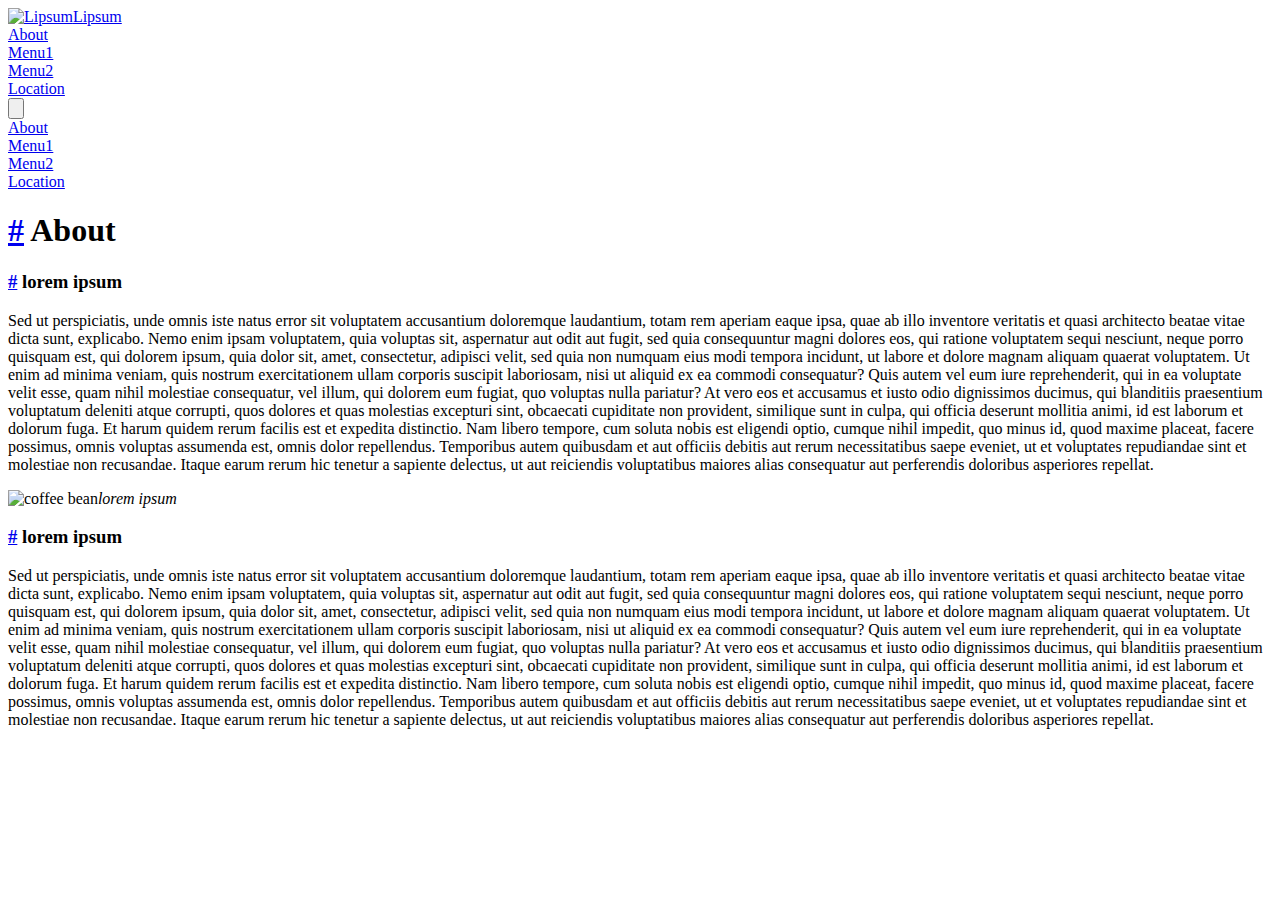
==== commit 34c02e27: "Add files via upload" ====
--- a/about/index.html
+++ b/about/index.html
@@ -23,11 +23,11 @@
 			}
     </script>
     <link rel="apple-touch-icon" sizes="180x180" href="/favicons/apple-touch-icon.png"><link rel="icon" type="image/png" sizes="32x32" href="/favicons/favicon-32x32.png"><link rel="icon" type="image/png" sizes="16x16" href="/favicons/favicon-16x16.png"><meta name="theme-color" content="#D1B2FF"><meta name="apple-mobile-web-app-capable" content="yes"><meta name="apple-mobile-web-app-status-bar-style" content="black"><title>About | Lipsum</title><meta name="description" content="Cafe">
-    <link rel="preload" href="/assets/style-5d824f1e.css" as="style"><link rel="stylesheet" href="/assets/style-5d824f1e.css">
-    <link rel="modulepreload" href="/assets/app-de735437.js"><link rel="modulepreload" href="/assets/framework-5866ffd3.js"><link rel="modulepreload" href="/assets/index.html-fab4d323.js"><link rel="modulepreload" href="/assets/index.html-3b6bb84c.js"><link rel="prefetch" href="/assets/index.html-9b35e7f8.js" as="script"><link rel="prefetch" href="/assets/index.html-fa5dcf3d.js" as="script"><link rel="prefetch" href="/assets/index.html-736f714b.js" as="script"><link rel="prefetch" href="/assets/index.html-6a7dbe11.js" as="script"><link rel="prefetch" href="/assets/404.html-9cdd6983.js" as="script"><link rel="prefetch" href="/assets/index.html-b809455c.js" as="script"><link rel="prefetch" href="/assets/index.html-1dd5ed06.js" as="script"><link rel="prefetch" href="/assets/index.html-09a41ebb.js" as="script"><link rel="prefetch" href="/assets/index.html-8ead0cdd.js" as="script"><link rel="prefetch" href="/assets/404.html-87d54bd8.js" as="script"><link rel="prefetch" href="/assets/CustomHome-8ea6eb92.js" as="script">
+    <link rel="preload" href="/Cafe/assets/style-8888bf27.css" as="style"><link rel="stylesheet" href="/Cafe/assets/style-8888bf27.css">
+    <link rel="modulepreload" href="/Cafe/assets/app-6ea6913c.js"><link rel="modulepreload" href="/Cafe/assets/framework-5866ffd3.js"><link rel="modulepreload" href="/Cafe/assets/index.html-723c55ca.js"><link rel="modulepreload" href="/Cafe/assets/index.html-3b6bb84c.js"><link rel="prefetch" href="/Cafe/assets/index.html-9b35e7f8.js" as="script"><link rel="prefetch" href="/Cafe/assets/index.html-fa5dcf3d.js" as="script"><link rel="prefetch" href="/Cafe/assets/index.html-6a7dbe11.js" as="script"><link rel="prefetch" href="/Cafe/assets/index.html-736f714b.js" as="script"><link rel="prefetch" href="/Cafe/assets/404.html-9cdd6983.js" as="script"><link rel="prefetch" href="/Cafe/assets/index.html-b809455c.js" as="script"><link rel="prefetch" href="/Cafe/assets/index.html-ed237fe6.js" as="script"><link rel="prefetch" href="/Cafe/assets/index.html-0d31ce90.js" as="script"><link rel="prefetch" href="/Cafe/assets/index.html-09a41ebb.js" as="script"><link rel="prefetch" href="/Cafe/assets/404.html-87d54bd8.js" as="script"><link rel="prefetch" href="/Cafe/assets/CustomHome-58d74930.js" as="script">
   </head>
   <body>
-    <div id="app"><!--[--><div class="theme-container no-sidebar"><!--[--><header class="navbar"><div class="toggle-sidebar-button" title="toggle sidebar" aria-expanded="false" role="button" tabindex="0"><div class="icon" aria-hidden="true"><span></span><span></span><span></span></div></div><span><a href="/" class=""><img class="logo" src="/chamomile.png" alt="Lipsum"><span class="site-name can-hide">Lipsum</span></a></span><div class="navbar-items-wrapper" style=""><!--[--><!--]--><nav class="navbar-items can-hide"><!--[--><div class="navbar-item"><a aria-current="page" href="/about/" class="router-link-active router-link-exact-active router-link-active" aria-label="About"><!--[--><!--]--> About <!--[--><!--]--></a></div><div class="navbar-item"><a href="/menu/" class="" aria-label="Menu1"><!--[--><!--]--> Menu1 <!--[--><!--]--></a></div><div class="navbar-item"><a href="/menu2/" class="" aria-label="Menu2"><!--[--><!--]--> Menu2 <!--[--><!--]--></a></div><div class="navbar-item"><a href="/location/" class="" aria-label="Location"><!--[--><!--]--> Location <!--[--><!--]--></a></div><!--]--></nav><!--[--><!--]--><button class="toggle-color-mode-button" title="toggle color mode"><svg style="" class="icon" focusable="false" viewBox="0 0 32 32"><path d="M16 12.005a4 4 0 1 1-4 4a4.005 4.005 0 0 1 4-4m0-2a6 6 0 1 0 6 6a6 6 0 0 0-6-6z" fill="currentColor"></path><path d="M5.394 6.813l1.414-1.415l3.506 3.506L8.9 10.318z" fill="currentColor"></path><path d="M2 15.005h5v2H2z" fill="currentColor"></path><path d="M5.394 25.197L8.9 21.691l1.414 1.415l-3.506 3.505z" fill="currentColor"></path><path d="M15 25.005h2v5h-2z" fill="currentColor"></path><path d="M21.687 23.106l1.414-1.415l3.506 3.506l-1.414 1.414z" fill="currentColor"></path><path d="M25 15.005h5v2h-5z" fill="currentColor"></path><path d="M21.687 8.904l3.506-3.506l1.414 1.415l-3.506 3.505z" fill="currentColor"></path><path d="M15 2.005h2v5h-2z" fill="currentColor"></path></svg><svg style="display:none;" class="icon" focusable="false" viewBox="0 0 32 32"><path d="M13.502 5.414a15.075 15.075 0 0 0 11.594 18.194a11.113 11.113 0 0 1-7.975 3.39c-.138 0-.278.005-.418 0a11.094 11.094 0 0 1-3.2-21.584M14.98 3a1.002 1.002 0 0 0-.175.016a13.096 13.096 0 0 0 1.825 25.981c.164.006.328 0 .49 0a13.072 13.072 0 0 0 10.703-5.555a1.01 1.01 0 0 0-.783-1.565A13.08 13.08 0 0 1 15.89 4.38A1.015 1.015 0 0 0 14.98 3z" fill="currentColor"></path></svg></button><!----></div></header><!--]--><div class="sidebar-mask"></div><!--[--><aside class="sidebar"><nav class="navbar-items"><!--[--><div class="navbar-item"><a aria-current="page" href="/about/" class="router-link-active router-link-exact-active router-link-active" aria-label="About"><!--[--><!--]--> About <!--[--><!--]--></a></div><div class="navbar-item"><a href="/menu/" class="" aria-label="Menu1"><!--[--><!--]--> Menu1 <!--[--><!--]--></a></div><div class="navbar-item"><a href="/menu2/" class="" aria-label="Menu2"><!--[--><!--]--> Menu2 <!--[--><!--]--></a></div><div class="navbar-item"><a href="/location/" class="" aria-label="Location"><!--[--><!--]--> Location <!--[--><!--]--></a></div><!--]--></nav><!--[--><!--]--><!----><!--[--><!--]--></aside><!--]--><!--[--><main class="page"><!--[--><!--]--><div class="theme-default-content"><!--[--><!--]--><div><h1 id="about" tabindex="-1"><a class="header-anchor" href="#about" aria-hidden="true">#</a> About</h1><h3 id="lorem-ipsum" tabindex="-1"><a class="header-anchor" href="#lorem-ipsum" aria-hidden="true">#</a> lorem ipsum</h3><p>Sed ut perspiciatis, unde omnis iste natus error sit voluptatem accusantium doloremque laudantium, totam rem aperiam eaque ipsa, quae ab illo inventore veritatis et quasi architecto beatae vitae dicta sunt, explicabo. Nemo enim ipsam voluptatem, quia voluptas sit, aspernatur aut odit aut fugit, sed quia consequuntur magni dolores eos, qui ratione voluptatem sequi nesciunt, neque porro quisquam est, qui dolorem ipsum, quia dolor sit, amet, consectetur, adipisci velit, sed quia non numquam eius modi tempora incidunt, ut labore et dolore magnam aliquam quaerat voluptatem. Ut enim ad minima veniam, quis nostrum exercitationem ullam corporis suscipit laboriosam, nisi ut aliquid ex ea commodi consequatur? Quis autem vel eum iure reprehenderit, qui in ea voluptate velit esse, quam nihil molestiae consequatur, vel illum, qui dolorem eum fugiat, quo voluptas nulla pariatur? At vero eos et accusamus et iusto odio dignissimos ducimus, qui blanditiis praesentium voluptatum deleniti atque corrupti, quos dolores et quas molestias excepturi sint, obcaecati cupiditate non provident, similique sunt in culpa, qui officia deserunt mollitia animi, id est laborum et dolorum fuga. Et harum quidem rerum facilis est et expedita distinctio. Nam libero tempore, cum soluta nobis est eligendi optio, cumque nihil impedit, quo minus id, quod maxime placeat, facere possimus, omnis voluptas assumenda est, omnis dolor repellendus. Temporibus autem quibusdam et aut officiis debitis aut rerum necessitatibus saepe eveniet, ut et voluptates repudiandae sint et molestiae non recusandae. Itaque earum rerum hic tenetur a sapiente delectus, ut aut reiciendis voluptatibus maiores alias consequatur aut perferendis doloribus asperiores repellat.</p><p><img src="/assets/coffee-bean-3201edac.jpg" alt="coffee bean"><em>lorem ipsum</em></p><h3 id="lorem-ipsum-1" tabindex="-1"><a class="header-anchor" href="#lorem-ipsum-1" aria-hidden="true">#</a> lorem ipsum</h3><p>Sed ut perspiciatis, unde omnis iste natus error sit voluptatem accusantium doloremque laudantium, totam rem aperiam eaque ipsa, quae ab illo inventore veritatis et quasi architecto beatae vitae dicta sunt, explicabo. Nemo enim ipsam voluptatem, quia voluptas sit, aspernatur aut odit aut fugit, sed quia consequuntur magni dolores eos, qui ratione voluptatem sequi nesciunt, neque porro quisquam est, qui dolorem ipsum, quia dolor sit, amet, consectetur, adipisci velit, sed quia non numquam eius modi tempora incidunt, ut labore et dolore magnam aliquam quaerat voluptatem. Ut enim ad minima veniam, quis nostrum exercitationem ullam corporis suscipit laboriosam, nisi ut aliquid ex ea commodi consequatur? Quis autem vel eum iure reprehenderit, qui in ea voluptate velit esse, quam nihil molestiae consequatur, vel illum, qui dolorem eum fugiat, quo voluptas nulla pariatur? At vero eos et accusamus et iusto odio dignissimos ducimus, qui blanditiis praesentium voluptatum deleniti atque corrupti, quos dolores et quas molestias excepturi sint, obcaecati cupiditate non provident, similique sunt in culpa, qui officia deserunt mollitia animi, id est laborum et dolorum fuga. Et harum quidem rerum facilis est et expedita distinctio. Nam libero tempore, cum soluta nobis est eligendi optio, cumque nihil impedit, quo minus id, quod maxime placeat, facere possimus, omnis voluptas assumenda est, omnis dolor repellendus. Temporibus autem quibusdam et aut officiis debitis aut rerum necessitatibus saepe eveniet, ut et voluptates repudiandae sint et molestiae non recusandae. Itaque earum rerum hic tenetur a sapiente delectus, ut aut reiciendis voluptatibus maiores alias consequatur aut perferendis doloribus asperiores repellat.</p></div><!--[--><!--]--></div><footer class="page-meta"><!----><!----><!----></footer><!----><!--[--><!--]--></main><!--]--></div><!----><!--]--></div>
-    <script type="module" src="/assets/app-de735437.js" defer></script>
+    <div id="app"><!--[--><div class="theme-container no-sidebar"><!--[--><header class="navbar"><div class="toggle-sidebar-button" title="toggle sidebar" aria-expanded="false" role="button" tabindex="0"><div class="icon" aria-hidden="true"><span></span><span></span><span></span></div></div><span><a href="/Cafe/" class=""><img class="logo" src="/Cafe/chamomile.png" alt="Lipsum"><span class="site-name can-hide">Lipsum</span></a></span><div class="navbar-items-wrapper" style=""><!--[--><!--]--><nav class="navbar-items can-hide"><!--[--><div class="navbar-item"><a aria-current="page" href="/Cafe/about/" class="router-link-active router-link-exact-active router-link-active" aria-label="About"><!--[--><!--]--> About <!--[--><!--]--></a></div><div class="navbar-item"><a href="/Cafe/menu/" class="" aria-label="Menu1"><!--[--><!--]--> Menu1 <!--[--><!--]--></a></div><div class="navbar-item"><a href="/Cafe/menu2/" class="" aria-label="Menu2"><!--[--><!--]--> Menu2 <!--[--><!--]--></a></div><div class="navbar-item"><a href="/Cafe/location/" class="" aria-label="Location"><!--[--><!--]--> Location <!--[--><!--]--></a></div><!--]--></nav><!--[--><!--]--><button class="toggle-color-mode-button" title="toggle color mode"><svg style="" class="icon" focusable="false" viewBox="0 0 32 32"><path d="M16 12.005a4 4 0 1 1-4 4a4.005 4.005 0 0 1 4-4m0-2a6 6 0 1 0 6 6a6 6 0 0 0-6-6z" fill="currentColor"></path><path d="M5.394 6.813l1.414-1.415l3.506 3.506L8.9 10.318z" fill="currentColor"></path><path d="M2 15.005h5v2H2z" fill="currentColor"></path><path d="M5.394 25.197L8.9 21.691l1.414 1.415l-3.506 3.505z" fill="currentColor"></path><path d="M15 25.005h2v5h-2z" fill="currentColor"></path><path d="M21.687 23.106l1.414-1.415l3.506 3.506l-1.414 1.414z" fill="currentColor"></path><path d="M25 15.005h5v2h-5z" fill="currentColor"></path><path d="M21.687 8.904l3.506-3.506l1.414 1.415l-3.506 3.505z" fill="currentColor"></path><path d="M15 2.005h2v5h-2z" fill="currentColor"></path></svg><svg style="display:none;" class="icon" focusable="false" viewBox="0 0 32 32"><path d="M13.502 5.414a15.075 15.075 0 0 0 11.594 18.194a11.113 11.113 0 0 1-7.975 3.39c-.138 0-.278.005-.418 0a11.094 11.094 0 0 1-3.2-21.584M14.98 3a1.002 1.002 0 0 0-.175.016a13.096 13.096 0 0 0 1.825 25.981c.164.006.328 0 .49 0a13.072 13.072 0 0 0 10.703-5.555a1.01 1.01 0 0 0-.783-1.565A13.08 13.08 0 0 1 15.89 4.38A1.015 1.015 0 0 0 14.98 3z" fill="currentColor"></path></svg></button><!----></div></header><!--]--><div class="sidebar-mask"></div><!--[--><aside class="sidebar"><nav class="navbar-items"><!--[--><div class="navbar-item"><a aria-current="page" href="/Cafe/about/" class="router-link-active router-link-exact-active router-link-active" aria-label="About"><!--[--><!--]--> About <!--[--><!--]--></a></div><div class="navbar-item"><a href="/Cafe/menu/" class="" aria-label="Menu1"><!--[--><!--]--> Menu1 <!--[--><!--]--></a></div><div class="navbar-item"><a href="/Cafe/menu2/" class="" aria-label="Menu2"><!--[--><!--]--> Menu2 <!--[--><!--]--></a></div><div class="navbar-item"><a href="/Cafe/location/" class="" aria-label="Location"><!--[--><!--]--> Location <!--[--><!--]--></a></div><!--]--></nav><!--[--><!--]--><!----><!--[--><!--]--></aside><!--]--><!--[--><main class="page"><!--[--><!--]--><div class="theme-default-content"><!--[--><!--]--><div><h1 id="about" tabindex="-1"><a class="header-anchor" href="#about" aria-hidden="true">#</a> About</h1><h3 id="lorem-ipsum" tabindex="-1"><a class="header-anchor" href="#lorem-ipsum" aria-hidden="true">#</a> lorem ipsum</h3><p>Sed ut perspiciatis, unde omnis iste natus error sit voluptatem accusantium doloremque laudantium, totam rem aperiam eaque ipsa, quae ab illo inventore veritatis et quasi architecto beatae vitae dicta sunt, explicabo. Nemo enim ipsam voluptatem, quia voluptas sit, aspernatur aut odit aut fugit, sed quia consequuntur magni dolores eos, qui ratione voluptatem sequi nesciunt, neque porro quisquam est, qui dolorem ipsum, quia dolor sit, amet, consectetur, adipisci velit, sed quia non numquam eius modi tempora incidunt, ut labore et dolore magnam aliquam quaerat voluptatem. Ut enim ad minima veniam, quis nostrum exercitationem ullam corporis suscipit laboriosam, nisi ut aliquid ex ea commodi consequatur? Quis autem vel eum iure reprehenderit, qui in ea voluptate velit esse, quam nihil molestiae consequatur, vel illum, qui dolorem eum fugiat, quo voluptas nulla pariatur? At vero eos et accusamus et iusto odio dignissimos ducimus, qui blanditiis praesentium voluptatum deleniti atque corrupti, quos dolores et quas molestias excepturi sint, obcaecati cupiditate non provident, similique sunt in culpa, qui officia deserunt mollitia animi, id est laborum et dolorum fuga. Et harum quidem rerum facilis est et expedita distinctio. Nam libero tempore, cum soluta nobis est eligendi optio, cumque nihil impedit, quo minus id, quod maxime placeat, facere possimus, omnis voluptas assumenda est, omnis dolor repellendus. Temporibus autem quibusdam et aut officiis debitis aut rerum necessitatibus saepe eveniet, ut et voluptates repudiandae sint et molestiae non recusandae. Itaque earum rerum hic tenetur a sapiente delectus, ut aut reiciendis voluptatibus maiores alias consequatur aut perferendis doloribus asperiores repellat.</p><p><img src="/Cafe/assets/coffee-bean-3201edac.jpg" alt="coffee bean"><em>lorem ipsum</em></p><h3 id="lorem-ipsum-1" tabindex="-1"><a class="header-anchor" href="#lorem-ipsum-1" aria-hidden="true">#</a> lorem ipsum</h3><p>Sed ut perspiciatis, unde omnis iste natus error sit voluptatem accusantium doloremque laudantium, totam rem aperiam eaque ipsa, quae ab illo inventore veritatis et quasi architecto beatae vitae dicta sunt, explicabo. Nemo enim ipsam voluptatem, quia voluptas sit, aspernatur aut odit aut fugit, sed quia consequuntur magni dolores eos, qui ratione voluptatem sequi nesciunt, neque porro quisquam est, qui dolorem ipsum, quia dolor sit, amet, consectetur, adipisci velit, sed quia non numquam eius modi tempora incidunt, ut labore et dolore magnam aliquam quaerat voluptatem. Ut enim ad minima veniam, quis nostrum exercitationem ullam corporis suscipit laboriosam, nisi ut aliquid ex ea commodi consequatur? Quis autem vel eum iure reprehenderit, qui in ea voluptate velit esse, quam nihil molestiae consequatur, vel illum, qui dolorem eum fugiat, quo voluptas nulla pariatur? At vero eos et accusamus et iusto odio dignissimos ducimus, qui blanditiis praesentium voluptatum deleniti atque corrupti, quos dolores et quas molestias excepturi sint, obcaecati cupiditate non provident, similique sunt in culpa, qui officia deserunt mollitia animi, id est laborum et dolorum fuga. Et harum quidem rerum facilis est et expedita distinctio. Nam libero tempore, cum soluta nobis est eligendi optio, cumque nihil impedit, quo minus id, quod maxime placeat, facere possimus, omnis voluptas assumenda est, omnis dolor repellendus. Temporibus autem quibusdam et aut officiis debitis aut rerum necessitatibus saepe eveniet, ut et voluptates repudiandae sint et molestiae non recusandae. Itaque earum rerum hic tenetur a sapiente delectus, ut aut reiciendis voluptatibus maiores alias consequatur aut perferendis doloribus asperiores repellat.</p></div><!--[--><!--]--></div><footer class="page-meta"><!----><!----><!----></footer><!----><!--[--><!--]--></main><!--]--></div><!----><!--]--></div>
+    <script type="module" src="/Cafe/assets/app-6ea6913c.js" defer></script>
   </body>
 </html>
